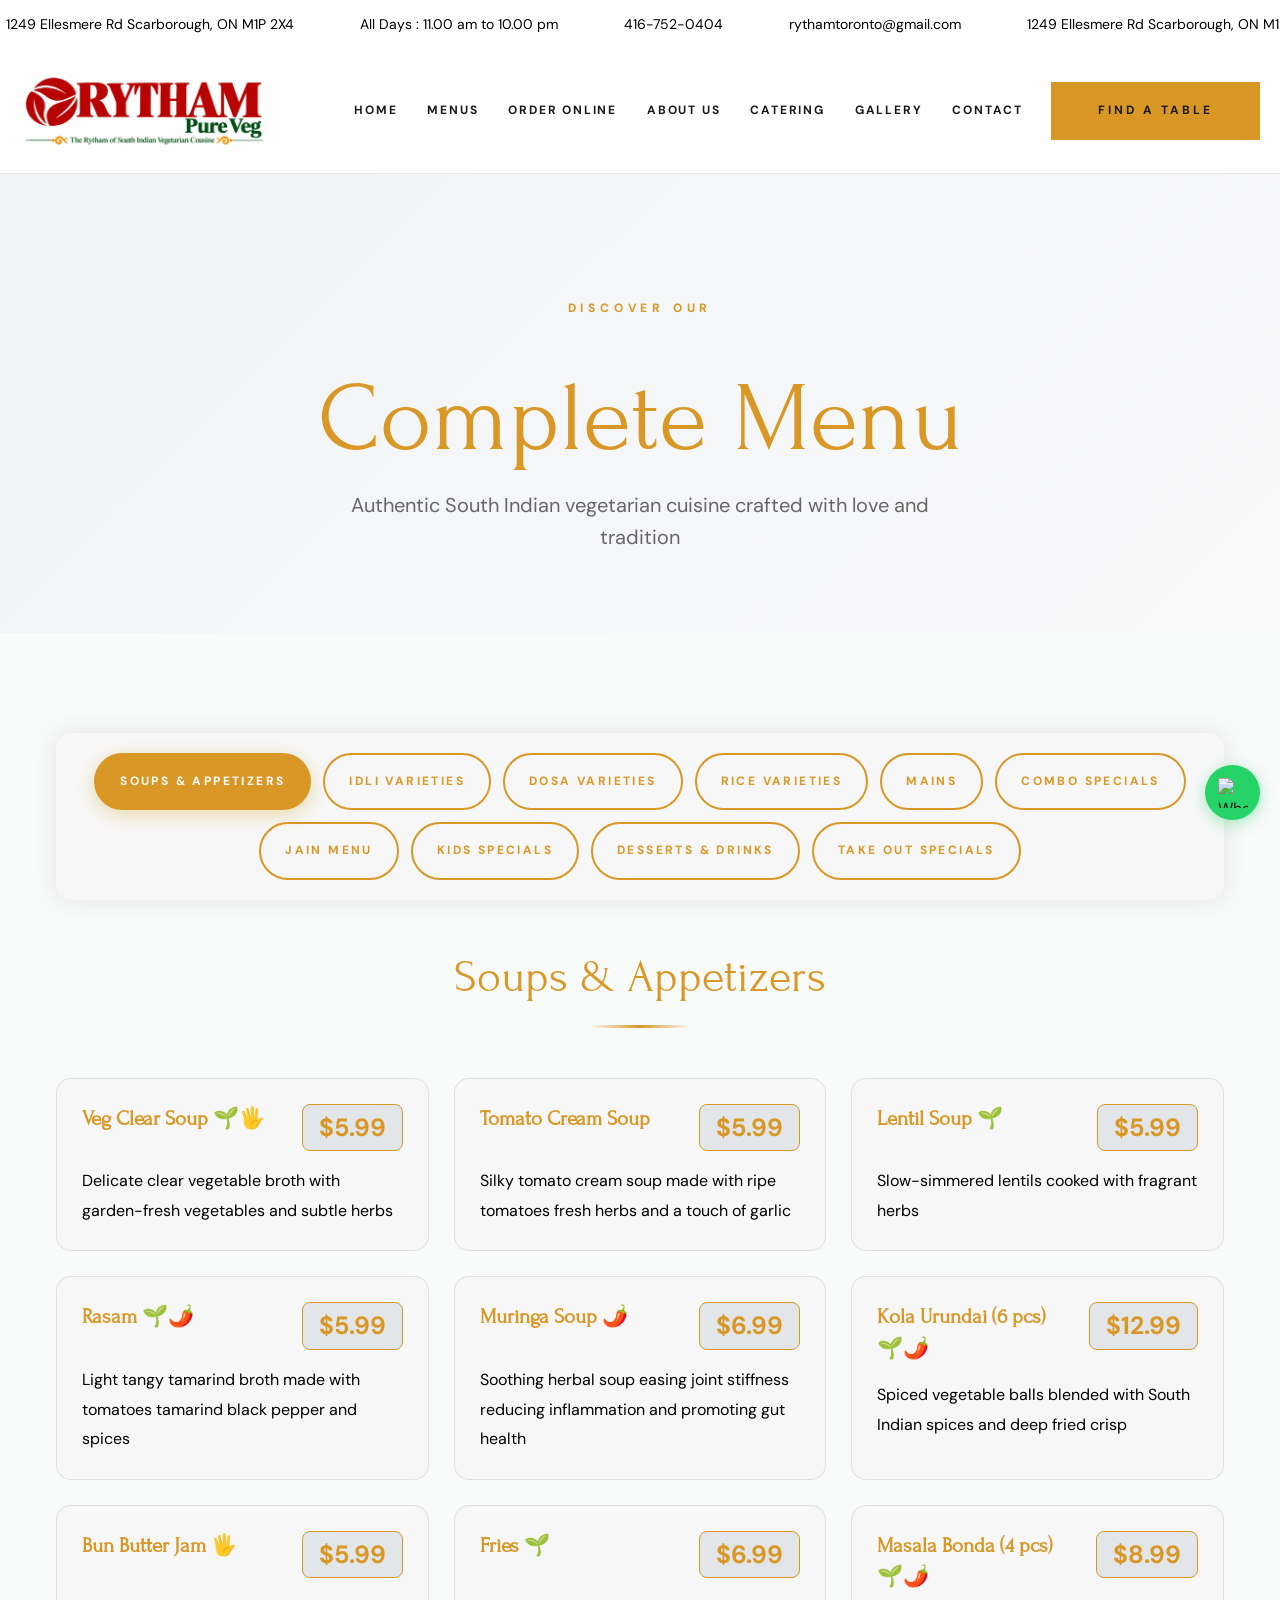
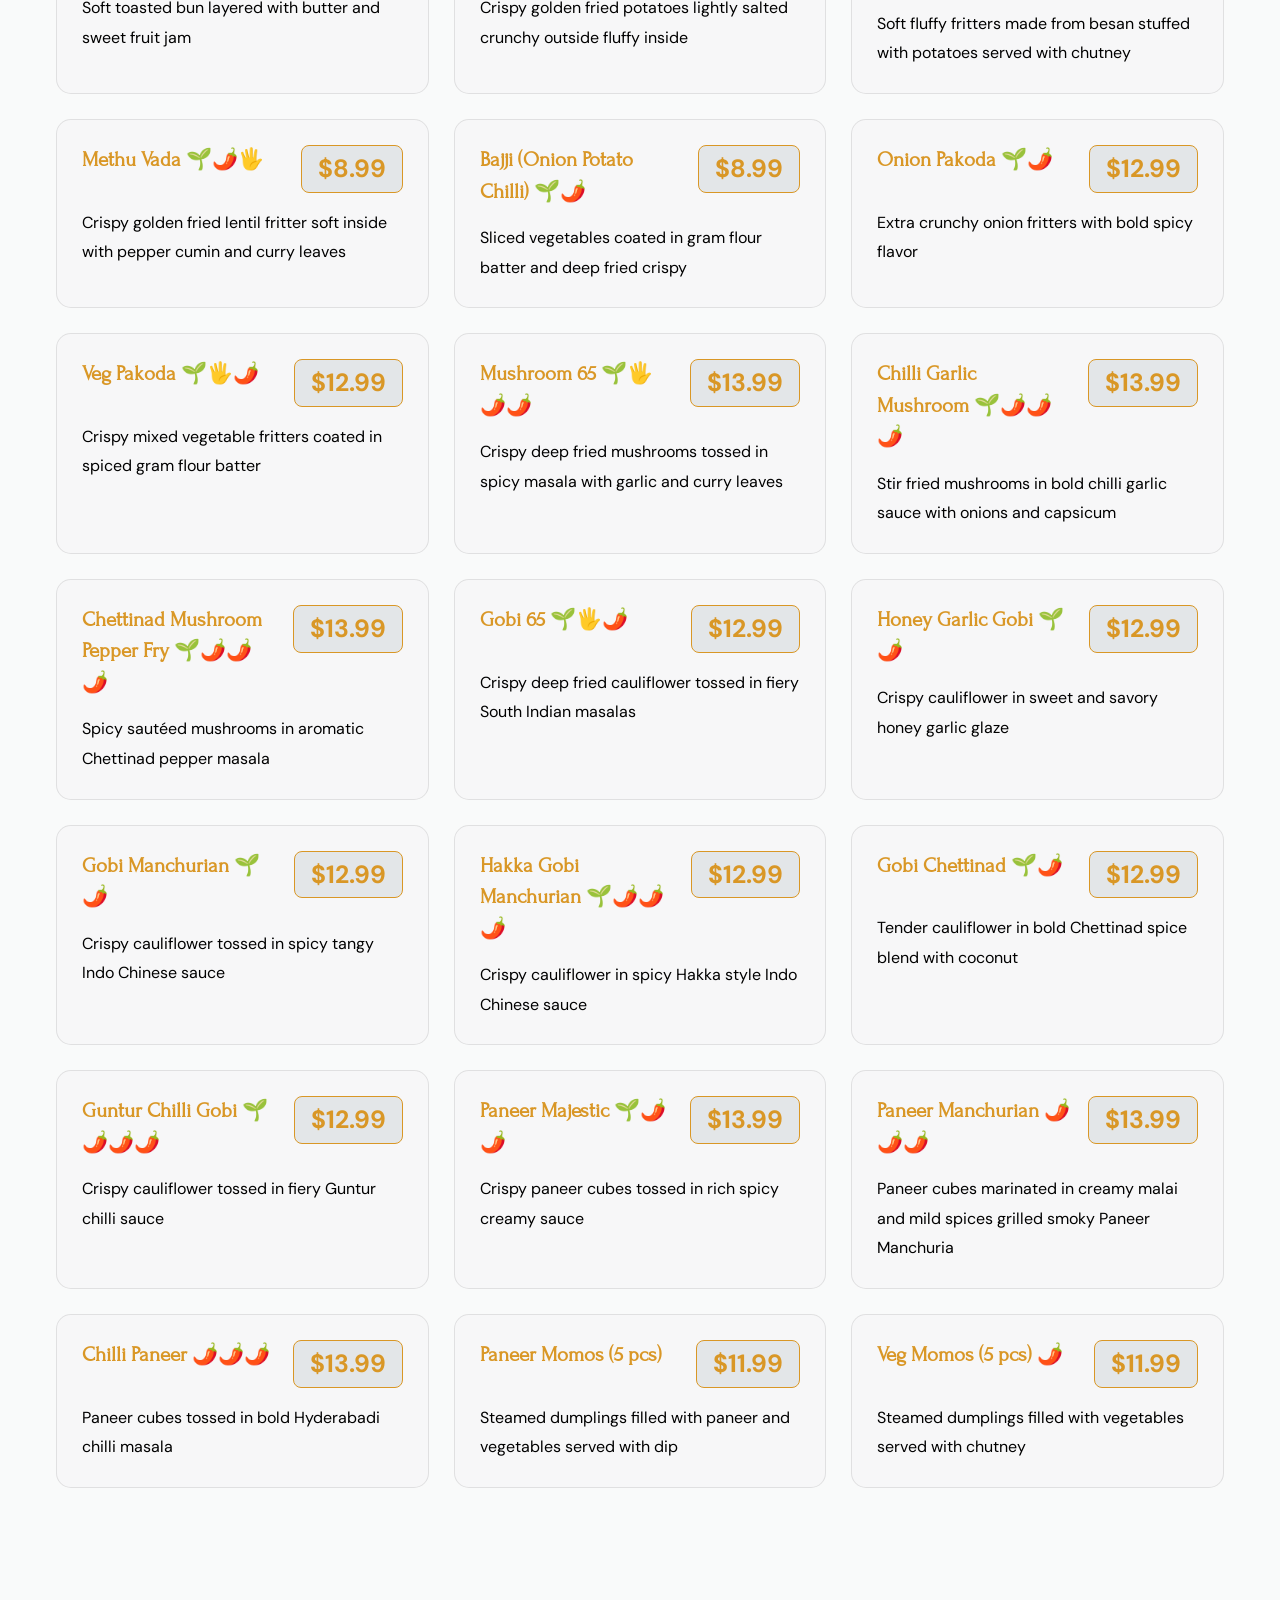
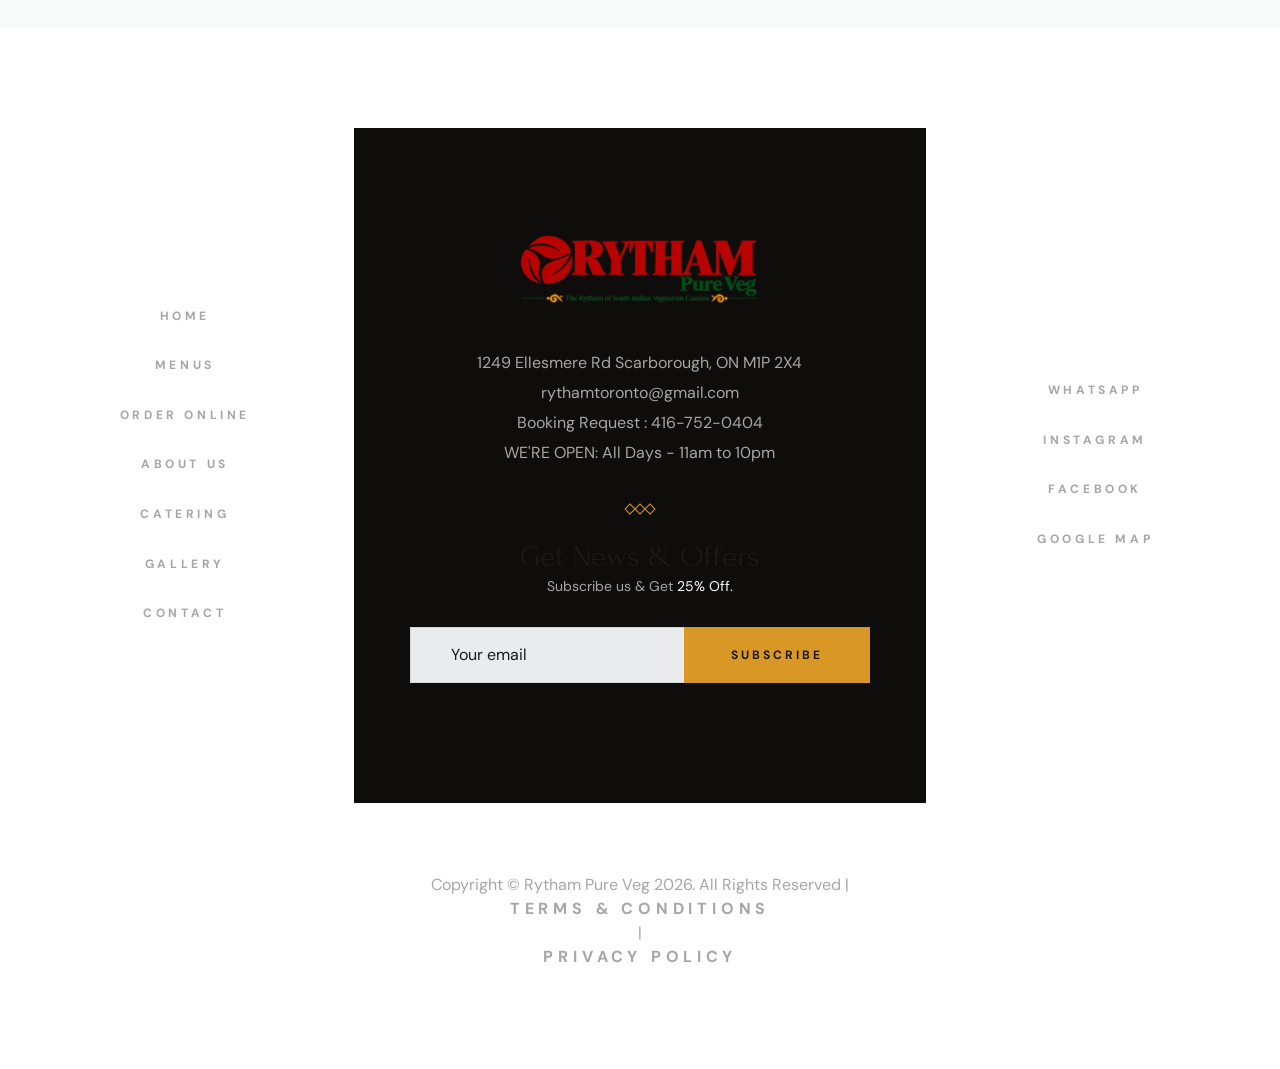
==== menus.html @ ed8ac5c2 "Initial upload - Rytham Veg website" ====
<!DOCTYPE html>
<html lang="en">

<head>
  <meta charset="UTF-8">
  <meta http-equiv="X-UA-Compatible" content="IE=edge">
  <meta name="viewport" content="width=device-width, initial-scale=1.0">

  <!-- Primary Meta Tags -->
  <title>Full Menu | Rytham Pure Veg - South Indian Vegetarian Restaurant Toronto</title>
  <meta name="title" content="Full Menu | Rytham Pure Veg - South Indian Vegetarian Restaurant Toronto">
  <meta name="description" content="Explore the full menu at Rytham Pure Veg – authentic South Indian vegetarian dishes including dosas, meals, biriyanis, soups, starters & desserts. Pure veg, Scarborough Toronto.">
  <meta name="keywords" content="Rytham Pure Veg menu, South Indian menu Toronto, vegetarian menu Scarborough, dosa menu, biriyani menu, pure veg food Toronto">
  <meta name="robots" content="index, follow">
  <meta name="author" content="Rytham Pure Veg">
  <link rel="canonical" href="https://rythamveg.com/menus.html">

  <!-- Open Graph -->
  <meta property="og:type" content="website">
  <meta property="og:url" content="https://rythamveg.com/menus.html">
  <meta property="og:title" content="Full Menu | Rytham Pure Veg - South Indian Vegetarian Restaurant Toronto">
  <meta property="og:description" content="Explore the full menu at Rytham Pure Veg – authentic South Indian vegetarian dishes including dosas, meals, biriyanis & more.">
  <meta property="og:image" content="https://rythamveg.com/assets/images/Logos/ritham1_logo.jpeg">
  <meta property="og:locale" content="en_CA">
  <meta property="og:site_name" content="Rytham Pure Veg">

  <!-- Twitter Card -->
  <meta name="twitter:card" content="summary_large_image">
  <meta name="twitter:title" content="Full Menu | Rytham Pure Veg - South Indian Vegetarian Restaurant Toronto">
  <meta name="twitter:description" content="Explore the full menu at Rytham Pure Veg – authentic South Indian vegetarian dishes.">
  <meta name="twitter:image" content="https://rythamveg.com/assets/images/Logos/ritham1_logo.jpeg">

  <!-- Favicon -->
  <link rel="shortcut icon" href="./favicon.svg" type="image/svg+xml">
  <link rel="apple-touch-icon" href="./assets/images/Logos/ritham1_logo.jpeg">

  <!-- Google Fonts -->
  <link rel="preconnect" href="https://fonts.googleapis.com">
  <link rel="preconnect" href="https://fonts.gstatic.com" crossorigin>
  <link href="https://fonts.googleapis.com/css2?family=DM+Sans:wght@400;700&family=Forum&display=swap" rel="stylesheet">

  <!-- Custom CSS -->
  <link rel="stylesheet" href="./assets/css/style.css">
  <link rel="stylesheet" href="./assets/css/menus.css">

  <!-- JSON-LD Schema -->
  <script type="application/ld+json">
  {
    "@context": "https://schema.org",
    "@type": "Menu",
    "name": "Rytham Pure Veg Menu",
    "url": "https://rythamveg.com/menus.html",
    "inLanguage": "en",
    "hasMenuSection": [
      {
        "@type": "MenuSection",
        "name": "Soups & Appetizers",
        "description": "Fresh vegetarian soups and appetizers"
      },
      {
        "@type": "MenuSection",
        "name": "Breakfast & Tiffins",
        "description": "Traditional South Indian breakfast items"
      },
      {
        "@type": "MenuSection",
        "name": "Meals & Biriyanis",
        "description": "Full South Indian meals and aromatic biriyanis"
      },
      {
        "@type": "MenuSection",
        "name": "Beverages & Desserts",
        "description": "Traditional South Indian beverages and desserts"
      }
    ]
  }
  </script>

  <!-- BreadcrumbList Schema -->
  <script type="application/ld+json">
  {
    "@context": "https://schema.org",
    "@type": "BreadcrumbList",
    "itemListElement": [
      {
        "@type": "ListItem",
        "position": 1,
        "name": "Home",
        "item": "https://rythamveg.com/"
      },
      {
        "@type": "ListItem",
        "position": 2,
        "name": "Menu",
        "item": "https://rythamveg.com/menus.html"
      }
    ]
  }
  </script>

</head>

<body id="top" class="loaded">

  <!-- 
    - #TOP BAR
  -->

  <div class="topbar">
    <div class="topbar-slider">
      <address class="topbar-item">
        <div class="icon">
          <ion-icon name="location-outline" aria-hidden="true"></ion-icon>
        </div>

        <span class="span">
          1249 Ellesmere Rd Scarborough, ON M1P 2X4
        </span>
      </address>

      <div class="topbar-item item-2">
        <div class="icon">
          <ion-icon name="time-outline" aria-hidden="true"></ion-icon>
        </div>

        <span class="span">All Days : 11.00 am to 10.00 pm</span>
      </div>

      <a href="tel:4167520404" class="topbar-item link">
        <div class="icon">
          <ion-icon name="call-outline" aria-hidden="true"></ion-icon>
        </div>

        <span class="span">416-752-0404</span>
      </a>

      <a href="mailto:rythamtoronto@gmail.com" class="topbar-item link">
        <div class="icon">
          <ion-icon name="mail-outline" aria-hidden="true"></ion-icon>
        </div>

        <span class="span">rythamtoronto@gmail.com</span>
      </a>

      <address class="topbar-item">
        <div class="icon">
          <ion-icon name="location-outline" aria-hidden="true"></ion-icon>
        </div>

        <span class="span">
          1249 Ellesmere Rd Scarborough, ON M1P 2X4
        </span>
      </address>

      <div class="topbar-item item-2">
        <div class="icon">
          <ion-icon name="time-outline" aria-hidden="true"></ion-icon>
        </div>

        <span class="span">All Days : 11.00 am to 10.00 pm</span>
      </div>

      <a href="tel:4167520404" class="topbar-item link">
        <div class="icon">
          <ion-icon name="call-outline" aria-hidden="true"></ion-icon>
        </div>

        <span class="span">416-752-0404</span>
      </a>

      <a href="mailto:rythamtoronto@gmail.com" class="topbar-item link">
        <div class="icon">
          <ion-icon name="mail-outline" aria-hidden="true"></ion-icon>
        </div>

        <span class="span">rythamtoronto@gmail.com</span>
      </a>
    </div>
  </div>

  <!-- 
    - #HEADER
  -->

  <header class="header" data-header>
    <div class="container">

      <a href="index.html" class="logo">
        <img src="assets/images/Logos/ritham1_logo.jpeg" width="250" height="80" alt="Grilli - Home">
      </a>

      <nav class="navbar" data-navbar>

        <button class="close-btn" aria-label="close menu" data-nav-toggler>
          <ion-icon name="close-outline" aria-hidden="true"></ion-icon>
        </button>

        <a href="index.html" class="logo">
          <img src="./assets/images/logo.svg" width="250" height="80" alt="Grilli - Home">
        </a>

        <ul class="navbar-list">

          <li class="navbar-item">
            <a href="index.html#home" class="navbar-link hover-underline">
              <div class="separator"></div>

              <span class="span">Home</span>
            </a>
          </li>

          <li class="navbar-item">
            <a href="menus.html" class="navbar-link hover-underline">
              <div class="separator"></div>

              <span class="span">Menus</span>
            </a>
          </li>

          <li class="navbar-item">
            <a href="https://www.clover.com/online-ordering/geetham-veg-restaurant-toronto" target="_blank" class="navbar-link hover-underline">
              <div class="separator"></div>

              <span class="span">Order Online</span>
            </a>
          </li>

          <li class="navbar-item">
            <a href="index.html#about" class="navbar-link hover-underline">
              <div class="separator"></div>

              <span class="span">About Us</span>
            </a>
          </li>

          <li class="navbar-item">
            <a href="index.html#catering" class="navbar-link hover-underline">
              <div class="separator"></div>

              <span class="span">Catering</span>
            </a>
          </li>

          <li class="navbar-item">
            <a href="index.html#gallery" class="navbar-link hover-underline">
              <div class="separator"></div>

              <span class="span">Gallery</span>
            </a>
          </li>

          <li class="navbar-item">
            <a href="index.html#contact" class="navbar-link hover-underline">
              <div class="separator"></div>

              <span class="span">Contact</span>
            </a>
          </li>

        </ul>

        <div class="text-center">
          <p class="headline-1 navbar-title">Visit Us</p>

          <address class="body-4">
            1249 Ellesmere Rd, Scarborough, <br>
            ON M1P 2X4
          </address>

          <p class="body-4 navbar-text">We're Open: All Days - 11.00 am to 10.00 pm</p>

          <a href="mailto:rythamtoronto@gmail.com" class="body-4 sidebar-link">rythamtoronto@gmail.com</a>

          <div class="separator"></div>

          <p class="contact-label">Booking Request</p>

          <a href="tel:4167520404" class="body-1 contact-number hover-underline">
            416-752-0404
          </a>
        </div>

      </nav>

      <a href="index.html#contact" class="btn btn-secondary">
        <span class="text text-1">Find A Table</span>

        <span class="text text-2" aria-hidden="true">Find A Table</span>
      </a>

      <button class="nav-open-btn" aria-label="open menu" data-nav-toggler>
        <span class="line line-1"></span>
        <span class="line line-2"></span>
        <span class="line line-3"></span>
      </button>

      <div class="overlay" data-nav-toggler data-overlay></div>

    </div>
  </header>

  <main>
    <article>

      <!-- 
        - #MENU HERO
      -->

      <section class="menu-hero text-center" aria-label="menu hero">
        <div class="container">
          <p class="label-2 section-subtitle">Discover Our</p>
          <h1 class="display-1 menu-hero-title">Complete Menu</h1>
          <p class="body-2 menu-hero-text">
            Authentic South Indian vegetarian cuisine crafted with love and tradition
          </p>
        </div>
      </section>

      <!-- 
        - #MENU CATEGORIES
      -->

      <section class="menu-categories" aria-label="menu categories">
        <div class="container">
          
          <div class="category-nav">
            <button class="category-btn active" data-category="soups">Soups & Appetizers</button>
            <button class="category-btn" data-category="idli">Idli Varieties</button>
            <button class="category-btn" data-category="dosa">Dosa Varieties</button>
            <button class="category-btn" data-category="rice">Rice Varieties</button>
            <button class="category-btn" data-category="mains">Mains</button>
            <button class="category-btn" data-category="combos">Combo Specials</button>
            <button class="category-btn" data-category="jain">Jain Menu</button>
            <button class="category-btn" data-category="kids">Kids Specials</button>
            <button class="category-btn" data-category="desserts">Desserts & Drinks</button>
            <button class="category-btn" data-category="takeout">Take Out Specials</button>
          </div>

          <!-- 
            - SOUPS & APPETIZERS
          -->

          <div class="menu-category active" id="soups">
            <div class="category-header">
              <h2 class="headline-1 category-title">Soups & Appetizers</h2>
              <div class="category-divider"></div>
            </div>

            <div class="menu-grid">
              
              <div class="menu-item-card">
                <div class="menu-item-header">
                  <h3 class="menu-item-name">Veg Clear Soup 🌱🖐️</h3>
                  <span class="menu-item-price">$5.99</span>
                </div>
                <p class="menu-item-description">Delicate clear vegetable broth with garden-fresh vegetables and subtle herbs</p>
              </div>

              <div class="menu-item-card">
                <div class="menu-item-header">
                  <h3 class="menu-item-name">Tomato Cream Soup</h3>
                  <span class="menu-item-price">$5.99</span>
                </div>
                <p class="menu-item-description">Silky tomato cream soup made with ripe tomatoes fresh herbs and a touch of garlic</p>
              </div>

              <div class="menu-item-card">
                <div class="menu-item-header">
                  <h3 class="menu-item-name">Lentil Soup 🌱</h3>
                  <span class="menu-item-price">$5.99</span>
                </div>
                <p class="menu-item-description">Slow-simmered lentils cooked with fragrant herbs</p>
              </div>

              <div class="menu-item-card">
                <div class="menu-item-header">
                  <h3 class="menu-item-name">Rasam 🌱🌶️</h3>
                  <span class="menu-item-price">$5.99</span>
                </div>
                <p class="menu-item-description">Light tangy tamarind broth made with tomatoes tamarind black pepper and spices</p>
              </div>

              <div class="menu-item-card">
                <div class="menu-item-header">
                  <h3 class="menu-item-name">Muringa Soup 🌶️</h3>
                  <span class="menu-item-price">$6.99</span>
                </div>
                <p class="menu-item-description">Soothing herbal soup easing joint stiffness reducing inflammation and promoting gut health</p>
              </div>

              <div class="menu-item-card">
                <div class="menu-item-header">
                  <h3 class="menu-item-name">Kola Urundai (6 pcs) 🌱🌶️</h3>
                  <span class="menu-item-price">$12.99</span>
                </div>
                <p class="menu-item-description">Spiced vegetable balls blended with South Indian spices and deep fried crisp</p>
              </div>

              <div class="menu-item-card">
                <div class="menu-item-header">
                  <h3 class="menu-item-name">Bun Butter Jam 🖐️</h3>
                  <span class="menu-item-price">$5.99</span>
                </div>
                <p class="menu-item-description">Soft toasted bun layered with butter and sweet fruit jam</p>
              </div>

              <div class="menu-item-card">
                <div class="menu-item-header">
                  <h3 class="menu-item-name">Fries 🌱</h3>
                  <span class="menu-item-price">$6.99</span>
                </div>
                <p class="menu-item-description">Crispy golden fried potatoes lightly salted crunchy outside fluffy inside</p>
              </div>

              <div class="menu-item-card">
                <div class="menu-item-header">
                  <h3 class="menu-item-name">Masala Bonda (4 pcs) 🌱🌶️</h3>
                  <span class="menu-item-price">$8.99</span>
                </div>
                <p class="menu-item-description">Soft fluffy fritters made from besan stuffed with potatoes served with chutney</p>
              </div>

              <div class="menu-item-card">
                <div class="menu-item-header">
                  <h3 class="menu-item-name">Methu Vada 🌱🌶️🖐️</h3>
                  <span class="menu-item-price">$8.99</span>
                </div>
                <p class="menu-item-description">Crispy golden fried lentil fritter soft inside with pepper cumin and curry leaves</p>
              </div>

              <div class="menu-item-card">
                <div class="menu-item-header">
                  <h3 class="menu-item-name">Bajji (Onion Potato Chilli) 🌱🌶️</h3>
                  <span class="menu-item-price">$8.99</span>
                </div>
                <p class="menu-item-description">Sliced vegetables coated in gram flour batter and deep fried crispy</p>
              </div>

              <div class="menu-item-card">
                <div class="menu-item-header">
                  <h3 class="menu-item-name">Onion Pakoda 🌱🌶️</h3>
                  <span class="menu-item-price">$12.99</span>
                </div>
                <p class="menu-item-description">Extra crunchy onion fritters with bold spicy flavor</p>
              </div>

              <div class="menu-item-card">
                <div class="menu-item-header">
                  <h3 class="menu-item-name">Veg Pakoda 🌱🖐️🌶️</h3>
                  <span class="menu-item-price">$12.99</span>
                </div>
                <p class="menu-item-description">Crispy mixed vegetable fritters coated in spiced gram flour batter</p>
              </div>

              <div class="menu-item-card">
                <div class="menu-item-header">
                  <h3 class="menu-item-name">Mushroom 65 🌱🖐️🌶️🌶️</h3>
                  <span class="menu-item-price">$13.99</span>
                </div>
                <p class="menu-item-description">Crispy deep fried mushrooms tossed in spicy masala with garlic and curry leaves</p>
              </div>

              <div class="menu-item-card">
                <div class="menu-item-header">
                  <h3 class="menu-item-name">Chilli Garlic Mushroom 🌱🌶️🌶️🌶️</h3>
                  <span class="menu-item-price">$13.99</span>
                </div>
                <p class="menu-item-description">Stir fried mushrooms in bold chilli garlic sauce with onions and capsicum</p>
              </div>

              <div class="menu-item-card">
                <div class="menu-item-header">
                  <h3 class="menu-item-name">Chettinad Mushroom Pepper Fry 🌱🌶️🌶️🌶️</h3>
                  <span class="menu-item-price">$13.99</span>
                </div>
                <p class="menu-item-description">Spicy sautéed mushrooms in aromatic Chettinad pepper masala</p>
              </div>

              <div class="menu-item-card">
                <div class="menu-item-header">
                  <h3 class="menu-item-name">Gobi 65 🌱🖐️🌶️</h3>
                  <span class="menu-item-price">$12.99</span>
                </div>
                <p class="menu-item-description">Crispy deep fried cauliflower tossed in fiery South Indian masalas</p>
              </div>

              <div class="menu-item-card">
                <div class="menu-item-header">
                  <h3 class="menu-item-name">Honey Garlic Gobi 🌱🌶️</h3>
                  <span class="menu-item-price">$12.99</span>
                </div>
                <p class="menu-item-description">Crispy cauliflower in sweet and savory honey garlic glaze</p>
              </div>

              <div class="menu-item-card">
                <div class="menu-item-header">
                  <h3 class="menu-item-name">Gobi Manchurian 🌱🌶️</h3>
                  <span class="menu-item-price">$12.99</span>
                </div>
                <p class="menu-item-description">Crispy cauliflower tossed in spicy tangy Indo Chinese sauce</p>
              </div>

              <div class="menu-item-card">
                <div class="menu-item-header">
                  <h3 class="menu-item-name">Hakka Gobi Manchurian 🌱🌶️🌶️🌶️</h3>
                  <span class="menu-item-price">$12.99</span>
                </div>
                <p class="menu-item-description">Crispy cauliflower in spicy Hakka style Indo Chinese sauce</p>
              </div>

              <div class="menu-item-card">
                <div class="menu-item-header">
                  <h3 class="menu-item-name">Gobi Chettinad 🌱🌶️</h3>
                  <span class="menu-item-price">$12.99</span>
                </div>
                <p class="menu-item-description">Tender cauliflower in bold Chettinad spice blend with coconut</p>
              </div>

              <div class="menu-item-card">
                <div class="menu-item-header">
                  <h3 class="menu-item-name">Guntur Chilli Gobi 🌱🌶️🌶️🌶️</h3>
                  <span class="menu-item-price">$12.99</span>
                </div>
                <p class="menu-item-description">Crispy cauliflower tossed in fiery Guntur chilli sauce</p>
              </div>

              <div class="menu-item-card">
                <div class="menu-item-header">
                  <h3 class="menu-item-name">Paneer Majestic 🌱🌶️🌶️</h3>
                  <span class="menu-item-price">$13.99</span>
                </div>
                <p class="menu-item-description">Crispy paneer cubes tossed in rich spicy creamy sauce</p>
              </div>

              <div class="menu-item-card">
                <div class="menu-item-header">
                  <h3 class="menu-item-name">Paneer Manchurian 🌶️🌶️🌶️</h3>
                  <span class="menu-item-price">$13.99</span>
                </div>
                <p class="menu-item-description">Paneer cubes marinated in creamy malai and mild spices grilled smoky Paneer Manchuria</p>
              </div>

              <div class="menu-item-card">
                <div class="menu-item-header">
                  <h3 class="menu-item-name">Chilli Paneer 🌶️🌶️🌶️</h3>
                  <span class="menu-item-price">$13.99</span>
                </div>
                <p class="menu-item-description">Paneer cubes tossed in bold Hyderabadi chilli masala</p>
              </div>

              <div class="menu-item-card">
                <div class="menu-item-header">
                  <h3 class="menu-item-name">Paneer Momos (5 pcs)</h3>
                  <span class="menu-item-price">$11.99</span>
                </div>
                <p class="menu-item-description">Steamed dumplings filled with paneer and vegetables served with dip</p>
              </div>

              <div class="menu-item-card">
                <div class="menu-item-header">
                  <h3 class="menu-item-name">Veg Momos (5 pcs) 🌶️</h3>
                  <span class="menu-item-price">$11.99</span>
                </div>
                <p class="menu-item-description">Steamed dumplings filled with vegetables served with chutney</p>
              </div>

            </div>
          </div>

          <!-- 
            - IDLI VARIETIES
          -->

          <div class="menu-category" id="idli">
            <div class="category-header">
              <h2 class="headline-1 category-title">Idli Varieties</h2>
              <div class="category-divider"></div>
            </div>

            <div class="menu-grid">
              
              <div class="menu-item-card">
                <div class="menu-item-header">
                  <h3 class="menu-item-name">Idly Set (3 pcs) 🌱🖐️</h3>
                  <span class="menu-item-price">$9.99</span>
                </div>
                <p class="menu-item-description">Soft fluffy steamed rice cakes served warm with sambar and chutneys</p>
              </div>

              <div class="menu-item-card">
                <div class="menu-item-header">
                  <h3 class="menu-item-name">Thattu Idly 🌱🖐️</h3>
                  <span class="menu-item-price">$11.99</span>
                </div>
                <p class="menu-item-description">Large soft thattu idly served hot with sambar and chutneys</p>
              </div>

              <div class="menu-item-card">
                <div class="menu-item-header">
                  <h3 class="menu-item-name">Mini Idly (14 pcs) 🌱🖐️</h3>
                  <span class="menu-item-price">$11.69</span>
                </div>
                <p class="menu-item-description">Soft bite sized mini idlies served with sambar and chutney</p>
              </div>

              <div class="menu-item-card">
                <div class="menu-item-header">
                  <h3 class="menu-item-name">Sambar Idly 🌱🖐️</h3>
                  <span class="menu-item-price">$11.99</span>
                </div>
                <p class="menu-item-description">Soft steamed idlies generously soaked in flavorful South Indian sambar</p>
              </div>

              <div class="menu-item-card">
                <div class="menu-item-header">
                  <h3 class="menu-item-name">Sambar Mini Idlies 🌱🖐️</h3>
                  <span class="menu-item-price">$11.69</span>
                </div>
                <p class="menu-item-description">Soft mini idlies drenched in hot flavorful South Indian sambar</p>
              </div>

              <div class="menu-item-card">
                <div class="menu-item-header">
                  <h3 class="menu-item-name">Idly Manchurian 🌱🖐️🌶️🌶️</h3>
                  <span class="menu-item-price">$14.29</span>
                </div>
                <p class="menu-item-description">Crispy fried idly tossed in spicy Indo Chinese Manchurian sauce</p>
              </div>

              <div class="menu-item-card">
                <div class="menu-item-header">
                  <h3 class="menu-item-name">Mapillai Samba Idly (WEEKEND ONLY) 🌱🖐️</h3>
                  <span class="menu-item-price">$11.69</span>
                </div>
                <p class="menu-item-description">Soft wholesome idlies made from traditional Mapillai Samba rice with earthy flavor</p>
              </div>

              <div class="menu-item-card">
                <div class="menu-item-header">
                  <h3 class="menu-item-name">Karuveppilai Button Idlies (12 pcs) 🌱🖐️🌶️🌶️🌶️</h3>
                  <span class="menu-item-price">$11.69</span>
                </div>
                <p class="menu-item-description">Ghee roasted mini idlies tempered with curry leaves and gun powder spice</p>
              </div>

              <div class="menu-item-card">
                <div class="menu-item-header">
                  <h3 class="menu-item-name">Mini Ghee Podi Idly (12 pcs) 🌱🖐️</h3>
                  <span class="menu-item-price">$11.69</span>
                </div>
                <p class="menu-item-description">Mini idlies tossed in ghee and signature gunpowder lentil spice blend</p>
              </div>

              <div class="menu-item-card">
                <div class="menu-item-header">
                  <h3 class="menu-item-name">Kotthu Idly 🌱🌶️🌶️🌶️</h3>
                  <span class="menu-item-price">$16.89</span>
                </div>
                <p class="menu-item-description">Chopped idlies stir fried with spices onions and vegetables street style</p>
              </div>

            </div>
          </div>

          <!-- 
            - DOSA VARIETIES
          -->

          <div class="menu-category" id="dosa">
            <div class="category-header">
              <h2 class="headline-1 category-title">Dosa Varieties</h2>
              <div class="category-divider"></div>
            </div>

            <div class="menu-grid">
              
              <div class="menu-item-card">
                <div class="menu-item-header">
                  <h3 class="menu-item-name">Wheat Dosa 2pcs</h3>
                  <span class="menu-item-price">$13.99</span>
                </div>
                <p class="menu-item-description">Healthy whole wheat crepe, crispy on the outside, soft inside, served with traditional sambar and freshly prepared chutneys.</p>
              </div>

              <div class="menu-item-card">
                <div class="menu-item-header">
                  <h3 class="menu-item-name">Paper Roast</h3>
                  <span class="menu-item-price">$10.99</span>
                </div>
                <p class="menu-item-description">Crispy golden South Indian paper roast served hot with sambar and chutney</p>
              </div>

              <div class="menu-item-card">
                <div class="menu-item-header">
                  <h3 class="menu-item-name">Plain Dosa 🖐️🌱</h3>
                  <span class="menu-item-price">$9.09</span>
                </div>
                <p class="menu-item-description">Crispy golden South Indian plain dosa served hot with sambar and chutney</p>
              </div>

              <div class="menu-item-card">
                <div class="menu-item-header">
                  <h3 class="menu-item-name">Kal Dosa (2 sets) 🖐️🌱</h3>
                  <span class="menu-item-price">$12.99</span>
                </div>
                <p class="menu-item-description">Crispy pancake sized dosa cooked on a traditional stone griddle</p>
              </div>

              <div class="menu-item-card">
                <div class="menu-item-header">
                  <h3 class="menu-item-name">Onion Dosa 🌱</h3>
                  <span class="menu-item-price">$12.99</span>
                </div>
                <p class="menu-item-description">Golden dosa topped with finely diced onions green chillies and ginger</p>
              </div>

              <div class="menu-item-card">
                <div class="menu-item-header">
                  <h3 class="menu-item-name">Ghee Dosa 🖐️</h3>
                  <span class="menu-item-price">$14.99</span>
                </div>
                <p class="menu-item-description">Crispy golden dosa generously brushed with rich ghee</p>
              </div>

              <div class="menu-item-card">
                <div class="menu-item-header">
                  <h3 class="menu-item-name">Masala Dosa 🌱🖐️</h3>
                  <span class="menu-item-price">$12.99</span>
                </div>
                <p class="menu-item-description">Crispy golden dosa filled with spiced potato masala</p>
              </div>

              <div class="menu-item-card">
                <div class="menu-item-header">
                  <h3 class="menu-item-name">Podi (Gun Powder) Masala Dosa 🌱🖐️🌶️</h3>
                  <span class="menu-item-price">$14.29</span>
                </div>
                <p class="menu-item-description">Crispy dosa spread with spiced podi and filled with potato masala</p>
              </div>

              <div class="menu-item-card">
                <div class="menu-item-header">
                  <h3 class="menu-item-name">Butter Masala Dosa 🖐️</h3>
                  <span class="menu-item-price">$14.29</span>
                </div>
                <p class="menu-item-description">Crispy dosa stuffed with potato masala and finished with butter</p>
              </div>

              <div class="menu-item-card">
                <div class="menu-item-header">
                  <h3 class="menu-item-name">Ghee Masala Dosa 🖐️</h3>
                  <span class="menu-item-price">$14.29</span>
                </div>
                <p class="menu-item-description">Crispy dosa stuffed with potato masala and brushed with ghee served with chutney and sambar</p>
              </div>

              <div class="menu-item-card">
                <div class="menu-item-header">
                  <h3 class="menu-item-name">Ghee Onion Dosa</h3>
                  <span class="menu-item-price">$14.29</span>
                </div>
                <p class="menu-item-description">Crispy dosa topped with sautéed onions and brushed with ghee</p>
              </div>

              <div class="menu-item-card">
                <div class="menu-item-header">
                  <h3 class="menu-item-name">Ghee Podi Dosa 🖐️</h3>
                  <span class="menu-item-price">$14.29</span>
                </div>
                <p class="menu-item-description">Crispy dosa brushed with ghee and sprinkled with spiced podi</p>
              </div>

              <div class="menu-item-card">
                <div class="menu-item-header">
                  <h3 class="menu-item-name">Ghee Podi Masala Dosa 🖐️🌶️🌶️</h3>
                  <span class="menu-item-price">$15.99</span>
                </div>
                <p class="menu-item-description">Crispy dosa stuffed with potato masala brushed with ghee and podi spice</p>
              </div>

              <div class="menu-item-card">
                <div class="menu-item-header">
                  <h3 class="menu-item-name">Mysore Kara Masala Dosa 🌱🌶️🌶️🌶️</h3>
                  <span class="menu-item-price">$15.59</span>
                </div>
                <p class="menu-item-description">Crispy dosa spread with spicy Mysore chutney and filled with potato masala</p>
              </div>

              <div class="menu-item-card">
                <div class="menu-item-header">
                  <h3 class="menu-item-name">Guntur Kara Dosa 🌱🌶️🌶️🌶️</h3>
                  <span class="menu-item-price">$15.59</span>
                </div>
                <p class="menu-item-description">Crispy dosa spread with fiery Guntur style spice powder</p>
              </div>

              <div class="menu-item-card">
                <div class="menu-item-header">
                  <h3 class="menu-item-name">Gunpowder Butter Rava Dosa 🌱🖐️</h3>
                  <span class="menu-item-price">$16.89</span>
                </div>
                <p class="menu-item-description">Crispy dosa shredded and stir fried with soya vegetables, butter and spices</p>
              </div>

              <div class="menu-item-card">
                <div class="menu-item-header">
                  <h3 class="menu-item-name">Cheese Dosa 🖐️</h3>
                  <span class="menu-item-price">$15.59</span>
                </div>
                <p class="menu-item-description">Crispy golden dosa loaded with melted cheese</p>
              </div>

              <div class="menu-item-card">
                <div class="menu-item-header">
                  <h3 class="menu-item-name">Rava Dosa 🌱🖐️</h3>
                  <span class="menu-item-price">$14.29</span>
                </div>
                <p class="menu-item-description">Crispy lacy dosa made from semolina and rice flour</p>
              </div>

              <div class="menu-item-card">
                <div class="menu-item-header">
                  <h3 class="menu-item-name">Rava Masala Dosa 🌱🖐️</h3>
                  <span class="menu-item-price">$15.59</span>
                </div>
                <p class="menu-item-description">Crispy rava dosa filled with spiced potato masala</p>
              </div>

              <div class="menu-item-card">
                <div class="menu-item-header">
                  <h3 class="menu-item-name">Onion Rava Dosa 🌱</h3>
                  <span class="menu-item-price">$16.89</span>
                </div>
                <p class="menu-item-description">Crispy rava dosa topped with fresh onions</p>
              </div>

              <div class="menu-item-card">
                <div class="menu-item-header">
                  <h3 class="menu-item-name">Onion Rava Masala Dosa 🌱🖐️</h3>
                  <span class="menu-item-price">$17.99</span>
                </div>
                <p class="menu-item-description">Crispy rava dosa topped with onions and filled with potato masala</p>
              </div>

              <div class="menu-item-card">
                <div class="menu-item-header">
                  <h3 class="menu-item-name">Rava Podi Masala Dosa 🌱🖐️</h3>
                  <span class="menu-item-price">$16.89</span>
                </div>
                <p class="menu-item-description">Crispy rava dosa stuffed with masala and sprinkled with podi spice</p>
              </div>

              <div class="menu-item-card">
                <div class="menu-item-header">
                  <h3 class="menu-item-name">Gunpowder Butter Rava Dosa 🌱🖐️</h3>
                  <span class="menu-item-price">$16.89</span>
                </div>
                <p class="menu-item-description">Crispy rava dosa brushed with butter and spiced gunpowder podi</p>
              </div>

              <div class="menu-item-card">
                <div class="menu-item-header">
                  <h3 class="menu-item-name">Set Dosa with Vadacurry 🌱🌶️</h3>
                  <span class="menu-item-price">$18.19</span>
                </div>
                <p class="menu-item-description">Soft set dosas served with rich spicy South Indian vada curry</p>
              </div>

              <div class="menu-item-card">
                <div class="menu-item-header">
                  <h3 class="menu-item-name">Salem Uthappam 🌶️</h3>
                  <span class="menu-item-price">$12.99</span>
                </div>
                <p class="menu-item-description">Thick soft Salem style uthappam served hot</p>
              </div>

              <div class="menu-item-card">
                <div class="menu-item-header">
                  <h3 class="menu-item-name">Mappilai Samba Dosa</h3>
                  <span class="menu-item-price">$12.99</span>
                </div>
                <p class="menu-item-description">Wholesome dosa made from traditional Mapillai Samba rice with earthy flavor</p>
              </div>

              <div class="menu-item-card">
                <div class="menu-item-header">
                  <h3 class="menu-item-name">Pesarattu with Spicy Chutney 🌶️🌶️🌶️</h3>
                  <span class="menu-item-price">$12.99</span>
                </div>
                <p class="menu-item-description">High protein green gram dosa served with spicy chutney</p>
              </div>

              <div class="menu-item-card">
                <div class="menu-item-header">
                  <h3 class="menu-item-name">Muringa Dosa</h3>
                  <span class="menu-item-price">$15.59</span>
                </div>
                <p class="menu-item-description">Crispy dosa infused with fresh moringa leaves for a nutritious flavor</p>
              </div>

              <div class="menu-item-card">
                <div class="menu-item-header">
                  <h3 class="menu-item-name">Ragi Dosa</h3>
                  <span class="menu-item-price">$12.99</span>
                </div>
                <p class="menu-item-description">Healthy finger millet dosa light crispy and nutritious</p>
              </div>

            </div>
          </div>

          <!-- 
            - RICE VARIETIES
          -->

          <div class="menu-category" id="rice">
            <div class="category-header">
              <h2 class="headline-1 category-title">Rice Varieties</h2>
              <div class="category-divider"></div>
            </div>

            <div class="menu-grid">
              
              <div class="menu-item-card">
                <div class="menu-item-header">
                  <h3 class="menu-item-name">Rytham Special South Indian Veg Thali 🌶️🌶️</h3>
                  <span class="menu-item-price">$14.99</span>
                </div>
                <p class="menu-item-description">Rice, Sambar, Vathakulambu, Rasam, Curd, Poriyal, Kootu, Sweet, Vada, Appalam, Pickle</p>
              </div>

              <div class="menu-item-card">
                <div class="menu-item-header">
                  <h3 class="menu-item-name">North Indian Thali 🌶️</h3>
                  <span class="menu-item-price">$14.99</span>
                </div>
                <p class="menu-item-description">Rice, Chappathi, Veg Briyani, Dhal Gravy/Sambar, Veg Masala, Poriyal, Buttermilk, Pickle, Sweet, Pappad, Vada</p>
              </div>

              <div class="menu-item-card">
                <div class="menu-item-header">
                  <h3 class="menu-item-name">Jain Thali 🖐️</h3>
                  <span class="menu-item-price">$14.99</span>
                </div>
                <p class="menu-item-description">Rice, Chappathi, Sambar, Veg Masala, Roti, Poriyal, Buttermilk, Sweet, Papad, Pickle</p>
              </div>

              <div class="menu-item-card">
                <div class="menu-item-header">
                  <h3 class="menu-item-name">Veg Briyani 🌶️</h3>
                  <span class="menu-item-price">$14.99</span>
                </div>
                <p class="menu-item-description">Fragrant Seeraga Samba rice cooked with fresh vegetables and aromatic Indian spices</p>
              </div>

              <div class="menu-item-card">
                <div class="menu-item-header">
                  <h3 class="menu-item-name">Pothinja Mushroom Briyani 🌶️🌶️</h3>
                  <span class="menu-item-price">$15.99</span>
                </div>
                <p class="menu-item-description">Geetham special aromatic mushroom biryani served on a traditional pothinja banana leaf for an authentic flavor</p>
              </div>

              <div class="menu-item-card">
                <div class="menu-item-header">
                  <h3 class="menu-item-name">Ulunthu Rice with Chettinad Kara Kulambu 🌶️</h3>
                  <span class="menu-item-price">$10.99</span>
                </div>
                <p class="menu-item-description">Ulunthu rice paired with spicy Chettinad-style Kara Kulambu for a fiery taste</p>
              </div>

              <div class="menu-item-card">
                <div class="menu-item-header">
                  <h3 class="menu-item-name">Sambar Rice 🌱🖐️</h3>
                  <span class="menu-item-price">$8.99</span>
                </div>
                <p class="menu-item-description">Rice simmered with lentils, vegetables, and aromatic sambar spices</p>
              </div>

              <div class="menu-item-card">
                <div class="menu-item-header">
                  <h3 class="menu-item-name">Curd Rice 🖐️</h3>
                  <span class="menu-item-price">$8.99</span>
                </div>
                <p class="menu-item-description">Rice mixed with fresh curd, seasoned with mustard, curry leaves, and green chillies</p>
              </div>

              <div class="menu-item-card">
                <div class="menu-item-header">
                  <h3 class="menu-item-name">Lemon Rice 🌱🖐️</h3>
                  <span class="menu-item-price">$8.99</span>
                </div>
                <p class="menu-item-description">Rice tossed with lemon juice, turmeric, peanuts, and fragrant tempering</p>
              </div>

              <div class="menu-item-card">
                <div class="menu-item-header">
                  <h3 class="menu-item-name">Puliyodarai 🌱🖐️</h3>
                  <span class="menu-item-price">$8.99</span>
                </div>
                <p class="menu-item-description">Tamarind rice infused with roasted spices, peanuts, and tangy aroma</p>
              </div>

              <div class="menu-item-card">
                <div class="menu-item-header">
                  <h3 class="menu-item-name">Mint Rice 🌱🖐️</h3>
                  <span class="menu-item-price">$8.99</span>
                </div>
                <p class="menu-item-description">Rice cooked with fresh mint, green chillies, and mild spices</p>
              </div>

              <div class="menu-item-card">
                <div class="menu-item-header">
                  <h3 class="menu-item-name">Coriander Rice 🌱🖐️🌶️</h3>
                  <span class="menu-item-price">$8.99</span>
                </div>
                <p class="menu-item-description">Rice blended with fresh coriander, green chillies, and gentle spices</p>
              </div>

              <div class="menu-item-card">
                <div class="menu-item-header">
                  <h3 class="menu-item-name">Garlic Rice 🌱🌶️</h3>
                  <span class="menu-item-price">$8.99</span>
                </div>
                <p class="menu-item-description">Rice sautéed with golden garlic, aromatic spices, and light tempering</p>
              </div>

              <div class="menu-item-card">
                <div class="menu-item-header">
                  <h3 class="menu-item-name">Coconut Rice 🖐️</h3>
                  <span class="menu-item-price">$8.99</span>
                </div>
                <p class="menu-item-description">Rice cooked with grated coconut, mild spices, and curry leaves</p>
              </div>

              <div class="menu-item-card">
                <div class="menu-item-header">
                  <h3 class="menu-item-name">Pepper Curry Leaves Rice 🌶️🌶️</h3>
                  <span class="menu-item-price">$8.99</span>
                </div>
                <p class="menu-item-description">Rice tossed with black pepper and curry leaves for bold flavor</p>
              </div>

              <div class="menu-item-card">
                <div class="menu-item-header">
                  <h3 class="menu-item-name">Ghee Rice 🖐️</h3>
                  <span class="menu-item-price">$12.99</span>
                </div>
                <p class="menu-item-description">Basmati rice cooked in rich ghee with subtle spices</p>
              </div>

              <div class="menu-item-card">
                <div class="menu-item-header">
                  <h3 class="menu-item-name">Veg Fried Rice 🌱🖐️</h3>
                  <span class="menu-item-price">$12.99</span>
                </div>
                <p class="menu-item-description">Rice tossed with fresh vegetables and delicate spices</p>
              </div>

              <div class="menu-item-card">
                <div class="menu-item-header">
                  <h3 class="menu-item-name">Peas Fried Rice 🖐️</h3>
                  <span class="menu-item-price">$12.99</span>
                </div>
                <p class="menu-item-description">Rice with tender peas, mild spices, and aromatic herbs</p>
              </div>

              <div class="menu-item-card">
                <div class="menu-item-header">
                  <h3 class="menu-item-name">Chilli Garlic Fried Rice 🌶️🌶️</h3>
                  <span class="menu-item-price">$12.99</span>
                </div>
                <p class="menu-item-description">Spicy wok-fried rice with garlic, green chillies, and seasonings</p>
              </div>

              <div class="menu-item-card">
                <div class="menu-item-header">
                  <h3 class="menu-item-name">Paneer Fried Rice 🖐️</h3>
                  <span class="menu-item-price">$12.99</span>
                </div>
                <p class="menu-item-description">Rice with paneer cubes, vegetables, and aromatic spices</p>
              </div>

              <div class="menu-item-card">
                <div class="menu-item-header">
                  <h3 class="menu-item-name">Hakka Veg Fried Rice 🌶️🌶️🌶️</h3>
                  <span class="menu-item-price">$12.99</span>
                </div>
                <p class="menu-item-description">Wok-tossed rice with vegetables, garlic, and Hakka flavors</p>
              </div>

            </div>
          </div>

          <!-- 
            - MAINS
          -->

          <div class="menu-category" id="mains">
            <div class="category-header">
              <h2 class="headline-1 category-title">Mains</h2>
              <div class="category-divider"></div>
            </div>

            <div class="menu-grid">
              
              <div class="menu-item-card">
                <div class="menu-item-header">
                  <h3 class="menu-item-name">Poori (2 pcs) with Potato Masala or Kurma or Chenna Masala 🌱🌶️</h3>
                  <span class="menu-item-price">$14.29</span>
                </div>
                <p class="menu-item-description">Soft fluffy deep fried Indian bread served hot and golden with choice of curry</p>
              </div>

              <div class="menu-item-card">
                <div class="menu-item-header">
                  <h3 class="menu-item-name">Chappathi (2pcs) with Kurma or Chenna Masala</h3>
                  <span class="menu-item-price">$14.29</span>
                </div>
                <p class="menu-item-description">Soft thin wholesome Indian flatbread served fresh and warm with curry</p>
              </div>

              <div class="menu-item-card">
                <div class="menu-item-header">
                  <h3 class="menu-item-name">Parotta (2 pcs) with Kurma or Chenna Masala 🌱🌶️</h3>
                  <span class="menu-item-price">$15.59</span>
                </div>
                <p class="menu-item-description">Flaky layered South Indian flatbread soft inside and golden outside served with curry</p>
              </div>

              <div class="menu-item-card">
                <div class="menu-item-header">
                  <h3 class="menu-item-name">Chilli Parotta 🌱🌶️</h3>
                  <span class="menu-item-price">$16.99</span>
                </div>
                <p class="menu-item-description">Flaky parotta stir fried with spicy chilli onions and peppers for bold flavor</p>
              </div>

              <div class="menu-item-card">
                <div class="menu-item-header">
                  <h3 class="menu-item-name">Veg Kotthu Parotta 🌱🌶️</h3>
                  <span class="menu-item-price">$17.99</span>
                </div>
                <p class="menu-item-description">Chopped parotta stir fried with vegetables and aromatic spices street style</p>
              </div>

              <div class="menu-item-card">
                <div class="menu-item-header">
                  <h3 class="menu-item-name">Paneer Kotthu Parotta 🌱🌶️🌶️🌶️</h3>
                  <span class="menu-item-price">$18.99</span>
                </div>
                <p class="menu-item-description">Flaky parotta stir fried with paneer vegetables and spices</p>
              </div>

              <div class="menu-item-card">
                <div class="menu-item-header">
                  <h3 class="menu-item-name">Kambu koozh (WEEKENDS ONLY)</h3>
                  <span class="menu-item-price">$15.99</span>
                </div>
                <p class="menu-item-description">Kambu koozh (on weekends)</p>
              </div>

              <div class="menu-item-card">
                <div class="menu-item-header">
                  <h3 class="menu-item-name">Ghee Pongal (WEEKENDS ONLY)</h3>
                  <span class="menu-item-price">$14.99</span>
                </div>
                <p class="menu-item-description">Soft creamy rice and lentil porridge flavored with aromatic ghee and mild spices</p>
              </div>

              <div class="menu-item-card">
                <div class="menu-item-header">
                  <h3 class="menu-item-name">Veg Noodles 🌱🌶️</h3>
                  <span class="menu-item-price">$17.99</span>
                </div>
                <p class="menu-item-description">Classic street style noodles tossed with vegetables and Indian spices</p>
              </div>

              <div class="menu-item-card">
                <div class="menu-item-header">
                  <h3 class="menu-item-name">Hakka Noodles 🌱🌶️🌶️🌶️</h3>
                  <span class="menu-item-price">$18.99</span>
                </div>
                <p class="menu-item-description">Wok tossed noodles with vegetables and classic Hakka flavors slightly smoky</p>
              </div>

              <div class="menu-item-card">
                <div class="menu-item-header">
                  <h3 class="menu-item-name">Karuppu kavuni kanji (WEEKENDS ONLY)</h3>
                  <span class="menu-item-price">$13.99</span>
                </div>
                <p class="menu-item-description">Hot and tasty karuppu kavuni kanji</p>
              </div>

            </div>
          </div>

          <!-- 
            - COMBO SPECIALS
          -->

          <div class="menu-category" id="combos">
            <div class="category-header">
              <h2 class="headline-1 category-title">Combo Specials</h2>
              <div class="category-divider"></div>
            </div>

            <div class="menu-grid">
              
              <div class="menu-item-card featured">
                <div class="menu-item-header">
                  <h3 class="menu-item-name">Kids Combo</h3>
                  <span class="menu-item-price">$11.99</span>
                </div>
                <p class="menu-item-description">Kids Ghee Kone Dosa, Fries, Juice, Ice Cream</p>
              </div>

              <div class="menu-item-card featured">
                <div class="menu-item-header">
                  <h3 class="menu-item-name">Tiffin Combo 🖐️</h3>
                  <span class="menu-item-price">$8.99</span>
                </div>
                <p class="menu-item-description">2 Idly 1 Vada served with coffee or tea</p>
              </div>

            </div>
          </div>

          <!-- 
            - JAIN MENU
          -->

          <div class="menu-category" id="jain">
            <div class="category-header">
              <h2 class="headline-1 category-title">Jain Menu</h2>
              <div class="category-divider"></div>
            </div>

            <div class="menu-grid">
              
              <div class="menu-item-card">
                <div class="menu-item-header">
                  <h3 class="menu-item-name">Veg Clear Soup 🌱🖐️</h3>
                  <span class="menu-item-price">$7.79</span>
                </div>
                <p class="menu-item-description">Delicate clear vegetable broth with garden fresh vegetables and subtle herbs</p>
              </div>

              <div class="menu-item-card">
                <div class="menu-item-header">
                  <h3 class="menu-item-name">Bun Butter Jam 🖐️</h3>
                  <span class="menu-item-price">$7.99</span>
                </div>
                <p class="menu-item-description">Soft toasted bun layered with creamy butter and sweet fruit jam</p>
              </div>

              <div class="menu-item-card">
                <div class="menu-item-header">
                  <h3 class="menu-item-name">Methu Vada 🌱🌶️🖐️</h3>
                  <span class="menu-item-price">$11.69</span>
                </div>
                <p class="menu-item-description">Crispy golden lentil fritter made from urad dal batter with mild spices</p>
              </div>

              <div class="menu-item-card">
                <div class="menu-item-header">
                  <h3 class="menu-item-name">Veg Pakoda 🌱🖐️🌶️</h3>
                  <span class="menu-item-price">$16.89</span>
                </div>
                <p class="menu-item-description">Crispy mixed vegetable fritters coated in gram flour batter and deep fried</p>
              </div>

              <div class="menu-item-card">
                <div class="menu-item-header">
                  <h3 class="menu-item-name">Fries 🌱🖐️</h3>
                  <span class="menu-item-price">$9.09</span>
                </div>
                <p class="menu-item-description">Crispy golden fried potatoes lightly salted and crunchy</p>
              </div>

              <div class="menu-item-card">
                <div class="menu-item-header">
                  <h3 class="menu-item-name">Gobi 65 🌱🖐️🌶️</h3>
                  <span class="menu-item-price">$16.89</span>
                </div>
                <p class="menu-item-description">Crispy spicy deep fried cauliflower tossed in South Indian masalas</p>
              </div>

              <div class="menu-item-card">
                <div class="menu-item-header">
                  <h3 class="menu-item-name">Mushroom 65 🌱🖐️🌶️🌶️</h3>
                  <span class="menu-item-price">$18.19</span>
                </div>
                <p class="menu-item-description">Crispy fried mushrooms tossed with spicy masala garlic and curry leaves</p>
              </div>

              <div class="menu-item-card">
                <div class="menu-item-header">
                  <h3 class="menu-item-name">Plain Dosa 🖐️</h3>
                  <span class="menu-item-price">$9.09</span>
                </div>
                <p class="menu-item-description">Crispy golden South Indian dosa served with sambar and chutney</p>
              </div>

              <div class="menu-item-card">
                <div class="menu-item-header">
                  <h3 class="menu-item-name">Kal Dosa 🖐️</h3>
                  <span class="menu-item-price">$12.99</span>
                </div>
                <p class="menu-item-description">Soft pancake style dosa cooked on a traditional stone griddle</p>
              </div>

              <div class="menu-item-card">
                <div class="menu-item-header">
                  <h3 class="menu-item-name">Ghee Dosa 🖐️</h3>
                  <span class="menu-item-price">$14.29</span>
                </div>
                <p class="menu-item-description">Crispy dosa brushed with rich ghee</p>
              </div>

              <div class="menu-item-card">
                <div class="menu-item-header">
                  <h3 class="menu-item-name">Masala Dosa 🌱</h3>
                  <span class="menu-item-price">$12.99</span>
                </div>
                <p class="menu-item-description">Crispy dosa filled with spiced potato masala</p>
              </div>

              <div class="menu-item-card">
                <div class="menu-item-header">
                  <h3 class="menu-item-name">Podi Masala Dosa 🌱🖐️🌶️</h3>
                  <span class="menu-item-price">$14.29</span>
                </div>
                <p class="menu-item-description">Crispy dosa spread with spiced podi and potato masala filling</p>
              </div>

              <div class="menu-item-card">
                <div class="menu-item-header">
                  <h3 class="menu-item-name">Butter Masala Dosa</h3>
                  <span class="menu-item-price">$14.29</span>
                </div>
                <p class="menu-item-description">Crispy dosa stuffed with potato masala and finished with butter</p>
              </div>

              <div class="menu-item-card">
                <div class="menu-item-header">
                  <h3 class="menu-item-name">Ghee Masala Dosa 🖐️</h3>
                  <span class="menu-item-price">$14.29</span>
                </div>
                <p class="menu-item-description">Crispy dosa stuffed with potato masala and brushed with ghee served with chutney and sambar</p>
              </div>

              <div class="menu-item-card">
                <div class="menu-item-header">
                  <h3 class="menu-item-name">Ghee Podi Dosa 🖐️</h3>
                  <span class="menu-item-price">$14.29</span>
                </div>
                <p class="menu-item-description">Crispy dosa brushed with ghee and sprinkled with flavorful podi spice</p>
              </div>

              <div class="menu-item-card">
                <div class="menu-item-header">
                  <h3 class="menu-item-name">Ghee Podi Masala Dosa 🖐️🌶️🌶️</h3>
                  <span class="menu-item-price">$15.99</span>
                </div>
                <p class="menu-item-description">Crispy dosa filled with potato masala brushed with ghee and podi spice</p>
              </div>

              <div class="menu-item-card">
                <div class="menu-item-header">
                  <h3 class="menu-item-name">Cheese Dosa 🖐️</h3>
                  <span class="menu-item-price">$15.59</span>
                </div>
                <p class="menu-item-description">Crispy golden dosa filled with melted cheese</p>
              </div>

              <div class="menu-item-card">
                <div class="menu-item-header">
                  <h3 class="menu-item-name">Rava Dosa 🖐️</h3>
                  <span class="menu-item-price">$14.29</span>
                </div>
                <p class="menu-item-description">Crispy lacy dosa made from semolina and rice flour</p>
              </div>

              <div class="menu-item-card">
                <div class="menu-item-header">
                  <h3 class="menu-item-name">Rava Masala Dosa 🖐️</h3>
                  <span class="menu-item-price">$15.59</span>
                </div>
                <p class="menu-item-description">Crispy rava dosa filled with spiced potato masala</p>
              </div>

              <div class="menu-item-card">
                <div class="menu-item-header">
                  <h3 class="menu-item-name">Rava Podi Masala Dosa 🖐️</h3>
                  <span class="menu-item-price">$16.89</span>
                </div>
                <p class="menu-item-description">Crispy rava dosa stuffed with masala and sprinkled with podi spice</p>
              </div>

              <div class="menu-item-card">
                <div class="menu-item-header">
                  <h3 class="menu-item-name">Gunpowder Butter Rava Dosa 🖐️</h3>
                  <span class="menu-item-price">$16.89</span>
                </div>
                <p class="menu-item-description">Crispy rava dosa brushed with butter and spiced gunpowder podi</p>
              </div>

              <div class="menu-item-card">
                <div class="menu-item-header">
                  <h3 class="menu-item-name">Ghee Pongal (WEEKENDS ONLY) 🖐️</h3>
                  <span class="menu-item-price">$12.99</span>
                </div>
                <p class="menu-item-description">Soft creamy rice and lentil porridge flavored with aromatic ghee and mild spices</p>
              </div>

              <div class="menu-item-card">
                <div class="menu-item-header">
                  <h3 class="menu-item-name">Ghee Rice 🖐️</h3>
                  <span class="menu-item-price">$16.89</span>
                </div>
                <p class="menu-item-description">Aromatic basmati rice cooked in rich ghee with subtle spices</p>
              </div>

            </div>
          </div>

          <!-- 
            - KIDS SPECIALS
          -->

          <div class="menu-category" id="kids">
            <div class="category-header">
              <h2 class="headline-1 category-title">Kids Specials</h2>
              <div class="category-divider"></div>
            </div>

            <div class="menu-grid">
              
              <div class="menu-item-card featured">
                <div class="menu-item-header">
                  <h3 class="menu-item-name">Kids Ghee Cone Dosa 🖐️</h3>
                  <span class="menu-item-price">$7.79</span>
                </div>
                <p class="menu-item-description">Crispy cone shaped dosa brushed with rich ghee served hot</p>
              </div>

              <div class="menu-item-card featured">
                <div class="menu-item-header">
                  <h3 class="menu-item-name">Kids Chocolate Dosa 🖐️</h3>
                  <span class="menu-item-price">$7.79</span>
                </div>
                <p class="menu-item-description">Crispy dosa filled with melted chocolate for a sweet treat</p>
              </div>

              <div class="menu-item-card featured">
                <div class="menu-item-header">
                  <h3 class="menu-item-name">Kids Cheese Dosa 🖐️</h3>
                  <span class="menu-item-price">$9.09</span>
                </div>
                <p class="menu-item-description">Crispy dosa loaded with melted cheese for a savory snack</p>
              </div>

              <div class="menu-item-card featured">
                <div class="menu-item-header">
                  <h3 class="menu-item-name">Kids Pizza Dosa</h3>
                  <span class="menu-item-price">$9.99</span>
                </div>
                <p class="menu-item-description">Crispy dosa topped with cheesy pizza style vegetables and flavors</p>
              </div>

              <div class="menu-item-card featured">
                <div class="menu-item-header">
                  <h3 class="menu-item-name">Kids Mini Ghee Idly 🖐️</h3>
                  <span class="menu-item-price">$11.69</span>
                </div>
                <p class="menu-item-description">Soft mini idlies drizzled with ghee served with sambar</p>
              </div>

              <div class="menu-item-card featured">
                <div class="menu-item-header">
                  <h3 class="menu-item-name">Kids Chocolate Poori (2 pcs) 🖐️</h3>
                  <span class="menu-item-price">$11.69</span>
                </div>
                <p class="menu-item-description">Fluffy deep fried poori filled with melted chocolate</p>
              </div>

            </div>
          </div>

          <!-- 
            - DESSERTS & DRINKS
          -->

          <div class="menu-category" id="desserts">
            <div class="category-header">
              <h2 class="headline-1 category-title">Desserts & Drinks</h2>
              <div class="category-divider"></div>
            </div>

            <div class="menu-grid">
              
              <div class="menu-item-card">
                <div class="menu-item-header">
                  <h3 class="menu-item-name">Karuppu Kavuni Halwa</h3>
                  <span class="menu-item-price">$9.09</span>
                </div>
                <p class="menu-item-description">Traditional dessert made from black kavuni rice ghee and jaggery</p>
              </div>

              <div class="menu-item-card">
                <div class="menu-item-header">
                  <h3 class="menu-item-name">Pineapple Kesari</h3>
                  <span class="menu-item-price">$7.79</span>
                </div>
                <p class="menu-item-description">Semolina dessert cooked with ghee saffron and nuts</p>
              </div>

              <div class="menu-item-card">
                <div class="menu-item-header">
                  <h3 class="menu-item-name">Gulab Jamun</h3>
                  <span class="menu-item-price">$7.79</span>
                </div>
                <p class="menu-item-description">Soft fried dumplings soaked in sweet sugar syrup</p>
              </div>

              <div class="menu-item-card">
                <div class="menu-item-header">
                  <h3 class="menu-item-name">Rasamalai</h3>
                  <span class="menu-item-price">$7.79</span>
                </div>
                <p class="menu-item-description">Soft cheese dumplings soaked in sweet saffron flavored milk</p>
              </div>

              <div class="menu-item-card featured">
                <div class="menu-item-header">
                  <h3 class="menu-item-name">Sizzling Brownie</h3>
                  <span class="menu-item-price">$12.99</span>
                </div>
                <p class="menu-item-description">Warm chocolate brownie topped with vanilla ice cream and hot chocolate sauce</p>
              </div>

              <div class="menu-item-card">
                <div class="menu-item-header">
                  <h3 class="menu-item-name">Koli Soda</h3>
                  <span class="menu-item-price">$6.99</span>
                </div>
                <p class="menu-item-description">Refreshing fizzy South Indian soda lightly salted and tangy</p>
              </div>

              <div class="menu-item-card">
                <div class="menu-item-header">
                  <h3 class="menu-item-name">Nannari Sarbath</h3>
                  <span class="menu-item-price">$7.79</span>
                </div>
                <p class="menu-item-description">Cooling drink made with natural sarsaparilla syrup lemon and water</p>
              </div>

              <div class="menu-item-card">
                <div class="menu-item-header">
                  <h3 class="menu-item-name">Neer Moor (Buttermilk)</h3>
                  <span class="menu-item-price">$7.79</span>
                </div>
                <p class="menu-item-description">Lightly spiced buttermilk with cumin ginger and curry leaves</p>
              </div>

              <div class="menu-item-card">
                <div class="menu-item-header">
                  <h3 class="menu-item-name">Rose Milk</h3>
                  <span class="menu-item-price">$9.99</span>
                </div>
                <p class="menu-item-description">Rich milk drink infused with almonds cardamom and saffron</p>
              </div>

              <div class="menu-item-card">
                <div class="menu-item-header">
                  <h3 class="menu-item-name">Madras Filter Coffee 🖐️</h3>
                  <span class="menu-item-price">$4.99</span>
                </div>
                <p class="menu-item-description">Strong aromatic South Indian filter coffee served hot</p>
              </div>

              <div class="menu-item-card">
                <div class="menu-item-header">
                  <h3 class="menu-item-name">Masala Tea 🖐️</h3>
                  <span class="menu-item-price">$3.99</span>
                </div>
                <p class="menu-item-description">Traditional Indian tea brewed with spices and milk</p>
              </div>

              <div class="menu-item-card">
                <div class="menu-item-header">
                  <h3 class="menu-item-name">Sukku Malli Coffee 🌱🖐️</h3>
                  <span class="menu-item-price">$2.99</span>
                </div>
                <p class="menu-item-description">Herbal coffee made with dry ginger and coriander seeds</p>
              </div>

            </div>
          </div>

          <!-- 
            - TAKE OUT SPECIALS
          -->

          <div class="menu-category" id="takeout">
            <div class="category-header">
              <h2 class="headline-1 category-title">Take Out Specials</h2>
              <div class="category-divider"></div>
            </div>

            <div class="menu-grid">
              
              <div class="menu-item-card featured">
                <div class="menu-item-header">
                  <h3 class="menu-item-name">Idly (25 pcs)</h3>
                  <span class="menu-item-price">$14.99</span>
                </div>
                <p class="menu-item-description">25 plain idlies packed for takeaway</p>
              </div>

              <div class="menu-item-card featured">
                <div class="menu-item-header">
                  <h3 class="menu-item-name">25 Idlis with Sambar and Chutney</h3>
                  <span class="menu-item-price">$24.99</span>
                </div>
                <p class="menu-item-description">Includes 25 idlis with 32 oz sambar and 8 oz chutney</p>
              </div>

              <div class="menu-item-card featured">
                <div class="menu-item-header">
                  <h3 class="menu-item-name">50 Idlis with Sambar and Chutney</h3>
                  <span class="menu-item-price">$49.99</span>
                </div>
                <p class="menu-item-description">Includes 50 idlis with 32 oz sambar and 8 oz chutney</p>
              </div>

              <div class="menu-item-card featured">
                <div class="menu-item-header">
                  <h3 class="menu-item-name">100 Idlis with Sambar and Chutney</h3>
                  <span class="menu-item-price">$99.99</span>
                </div>
                <p class="menu-item-description">Includes 100 idlis with 32 oz sambar and 8 oz chutney</p>
              </div>

              <div class="menu-item-card">
                <div class="menu-item-header">
                  <h3 class="menu-item-name">Idly Batter 33 oz</h3>
                  <span class="menu-item-price">$6.99</span>
                </div>
                <p class="menu-item-description">Fresh idly batter 1000 ml ready for cooking</p>
              </div>

              <div class="menu-item-card">
                <div class="menu-item-header">
                  <h3 class="menu-item-name">Sambar 16 oz</h3>
                  <span class="menu-item-price">$6.99</span>
                </div>
                <p class="menu-item-description">Fresh sambar 500 ml packed for takeaway</p>
              </div>

              <div class="menu-item-card">
                <div class="menu-item-header">
                  <h3 class="menu-item-name">Chutney 10 oz</h3>
                  <span class="menu-item-price">$3.99</span>
                </div>
                <p class="menu-item-description">Fresh chutney 250 ml packed for takeaway</p>
              </div>

              <div class="menu-item-card">
                <div class="menu-item-header">
                  <h3 class="menu-item-name">Veg Kurma 10 oz</h3>
                  <span class="menu-item-price">$3.99</span>
                </div>
                <p class="menu-item-description">Vegetable kurma 500 ml packed for takeaway</p>
              </div>

            </div>
          </div>

        </div>
      </section>

    </article>
  </main>

  <!-- 
    - #FOOTER
  -->

  <footer class="footer section has-bg-image text-center"
    style="background-image: url('./assets/images/footer-bg.jpg')">
    <div class="container">

      <div class="footer-top grid-list">

        <div class="footer-brand has-before has-after">

          <a href="index.html" class="logo">
            <img src="./assets/images/Logos/ritham_logo.png" width="250" height="80" loading="lazy" alt="Rytham Pure Veg">
          </a>

          <address class="body-4">
            1249 Ellesmere Rd Scarborough, ON M1P 2X4
          </address>

          <a href="mailto:rythamtoronto@gmail.com" class="body-4 contact-link">rythamtoronto@gmail.com</a>

          <a href="tel:4167520404" class="body-4 contact-link">Booking Request : 416-752-0404</a>

          <p class="body-4">
            WE'RE OPEN: All Days - 11am to 10pm
          </p>

          <div class="wrapper">
            <div class="separator"></div>
            <div class="separator"></div>
            <div class="separator"></div>
          </div>

          <p class="title-1">Get News & Offers</p>

          <p class="label-1">
            Subscribe us & Get <span class="span">25% Off.</span>
          </p>

          <form action="" class="input-wrapper">
            <div class="icon-wrapper">
              <ion-icon name="mail-outline" aria-hidden="true"></ion-icon>

              <input type="email" name="email_address" placeholder="Your email" autocomplete="off" class="input-field">
            </div>

            <button type="submit" class="btn btn-secondary">
              <span class="text text-1">Subscribe</span>

              <span class="text text-2" aria-hidden="true">Subscribe</span>
            </button>
          </form>

        </div>

        <ul class="footer-list">

          <li>
            <a href="index.html#home" class="label-2 footer-link hover-underline">Home</a>
          </li>

          <li>
            <a href="menus.html" class="label-2 footer-link hover-underline">Menus</a>
          </li>

          <li>
            <a href="https://www.clover.com/online-ordering/geetham-veg-restaurant-toronto" target="_blank" class="label-2 footer-link hover-underline">Order Online</a>
          </li>

          <li>
            <a href="index.html#about" class="label-2 footer-link hover-underline">About Us</a>
          </li>

          <li>
            <a href="index.html#catering" class="label-2 footer-link hover-underline">Catering</a>
          </li>

          <li>
            <a href="index.html#gallery" class="label-2 footer-link hover-underline">Gallery</a>
          </li>

          <li>
            <a href="index.html#contact" class="label-2 footer-link hover-underline">Contact</a>
          </li>

        </ul>

        <ul class="footer-list">

          <li>
            <a href="https://wa.me/14167520404" target="_blank" class="label-2 footer-link hover-underline">Whatsapp</a>
          </li>

          <li>
            <a href="#" class="label-2 footer-link hover-underline">Instagram</a>
          </li>

          <li>
            <a href="#" class="label-2 footer-link hover-underline">Facebook</a>
          </li>

          <li>
            <a href="https://maps.google.com/?q=1249+Ellesmere+Rd+Scarborough+ON+M1P+2X4" target="_blank" class="label-2 footer-link hover-underline">Google Map</a>
          </li>

        </ul>

      </div>

      <div class="footer-bottom">

        <p class="copyright">
          Copyright &copy; Rytham Pure Veg 2026. All Rights Reserved | 
          <a href="terms.html" class="footer-link">Terms & Conditions</a> | 
          <a href="privacy.html" class="footer-link">Privacy Policy</a>
        </p>

      </div>

    </div>
  </footer>

  <!-- 
    - #BACK TO TOP
  -->

  <a href="https://wa.me/14167520404" target="_blank" rel="noopener noreferrer"
    class="whatsapp-btn" aria-label="Chat on WhatsApp">
    <img src="https://upload.wikimedia.org/wikipedia/commons/6/6b/WhatsApp.svg" alt="WhatsApp" width="30" height="30">
  </a>

  <a href="#top" class="back-top-btn active" aria-label="back to top" data-back-top-btn>
    <ion-icon name="chevron-up" aria-hidden="true"></ion-icon>
  </a>

  <!-- 
    - custom js link
  -->
  <script src="./assets/js/script.js"></script>

  <!-- 
    - menus js link
  -->
  <script src="./assets/js/menus.js"></script>

  <!-- 
    - ionicon link
  -->
  <script type="module" src="https://unpkg.com/ionicons@5.5.2/dist/ionicons/ionicons.esm.js"></script>
  <script nomodule src="https://unpkg.com/ionicons@5.5.2/dist/ionicons/ionicons.js"></script>

</body>

</html>
---- assets/css/style.css ----
/*-----------------------------------*\
  #index.css
\*-----------------------------------*/

/**
 * copyright 2022 codewithsadee
 */





/*-----------------------------------*\
  #CUSTOM PROPERTY
\*-----------------------------------*/

:root {

  /**
   * COLORS
   */

  --gold-crayola: hsl(38, 70%, 50%);
  --quick-silver: hsla(0, 0%, 40%, 1);
  --davys-grey: hsla(30, 3%, 45%, 1);
  --smoky-black-1: hsla(210, 10%, 95%, 1);
  --smoky-black-2: hsla(210, 10%, 97%, 1);
  --smoky-black-3: hsla(210, 10%, 90%, 1);
  --eerie-black-1: hsla(210, 10%, 98%, 1);
  --eerie-black-2: hsla(210, 10%, 95%, 1);
  --eerie-black-3: hsla(210, 10%, 92%, 1);
  --eerie-black-4: hsla(210, 10%, 90%, 1);
  --white: hsla(0, 0%, 10%, 1);
  --white-alpha-20: hsla(0, 0%, 10%, 0.2);
  --white-alpha-10: hsla(0, 0%, 10%, 0.1);
  --black: hsla(0, 0%, 100%, 1);
  --black-alpha-80: hsla(0, 0%, 100%, 0.8);
  --black-alpha-15: hsla(0, 0%, 100%, 0.15);

  /**
   * GRADIENT COLOR
   */

  --loading-text-gradient: linear-gradient(90deg, transparent 0% 16.66%, var(--smoky-black-3) 33.33% 50%,  transparent 66.66% 75%);
  --gradient-1: linear-gradient(to top,hsla(0, 0%, 100%, 0.9),hsla(0, 0%, 100%, 0.7),transparent);

  /**
   * TYPOGRAPHY
   */

  /* font-family */
  --fontFamily-forum: 'Forum', cursive;
  --fontFamily-dm_sans: 'DM Sans', sans-serif;

  /* font-size */
  --fontSize-display-1: calc(1.3rem + 6.7vw);
  --fontSize-headline-1: calc(2rem + 2.5vw);
  --fontSize-headline-2: calc(1.3rem + 2.4vw);
  --fontSize-title-1: calc(1.6rem + 1.2vw);
  --fontSize-title-2: 2.2rem;
  --fontSize-title-3: 2.1rem;
  --fontSize-title-4: calc(1.6rem + 1.2vw);
  --fontSize-body-1: 2.4rem;
  --fontSize-body-2: 1.6rem;
  --fontSize-body-3: 1.8rem;
  --fontSize-body-4: 1.6rem;
  --fontSize-label-1: 1.4rem;
  --fontSize-label-2: 1.2rem;

  /* font-weight */
  --weight-regular: 400;
  --weight-bold: 700;

  /* line-height */
  --lineHeight-1: 1em;
  --lineHeight-2: 1.2em;
  --lineHeight-3: 1.5em;
  --lineHeight-4: 1.6em;
  --lineHeight-5: 1.85em;
  --lineHeight-6: 1.4em;

  /* letter-spacing */
  --letterSpacing-1: 0.15em;
  --letterSpacing-2: 0.4em;
  --letterSpacing-3: 0.2em;
  --letterSpacing-4: 0.3em;
  --letterSpacing-5: 3px;

  /**
   * SPACING
   */

  --section-space: 70px;

  /**
   * SHADOW
   */

  --shadow-1: 0px 0px 25px 0px hsla(0, 0%, 0%, 0.1);

  /**
   * BORDER RADIUS
   */

  --radius-24: 24px;
  --radius-circle: 50%;

  /**
   * TRANSITION
   */

  --transition-1: 250ms ease;
  --transition-2: 500ms ease;
  --transition-3: 1000ms ease;

}





/*-----------------------------------*\
  #RESET
\*-----------------------------------*/

*,
*::before,
*::after {
  margin: 0;
  padding: 0;
  box-sizing: border-box;
}

li { list-style: none; }

a,
img,
data,
span,
input,
button,
select,
ion-icon,
textarea { display: block; }

a {
  color: inherit;
  text-decoration: none;
}

img { height: auto; }

input,
button,
select,
textarea {
  background: none;
  border: none;
  font: inherit;
}

input,
select,
textarea {
  width: 100%;
  outline: none;
}

button { cursor: pointer; }

address { font-style: normal; }

html {
  font-size: 10px;
  scroll-behavior: smooth;
}

body {
  background-color: var(--black);
  color: var(--white);
  font-family: var(--fontFamily-dm_sans);
  font-size: var(--fontSize-body-4);
  font-weight: var(--weight-regular);
  line-height: var(--lineHeight-5);
  overflow: hidden;
  height: 300vh;
}

body.loaded { overflow: overlay; }

body.nav-active { overflow: hidden; }

::-webkit-scrollbar { width: 5px; }

::-webkit-scrollbar-track { background-color: transparent; }

::-webkit-scrollbar-thumb { background-color: var(--gold-crayola); }





/*-----------------------------------*\
  #TYPOGRAPHY
\*-----------------------------------*/

.display-1,
.headline-1,
.headline-2,
.title-1,
.title-2,
.title-3,
.title-4 {
  color: var(--white);
  font-family: var(--fontFamily-forum);
  font-weight: var(--weight-regular);
  line-height: var(--lineHeight-2);
}

.display-1 {
  font-size: var(--fontSize-display-1);
  line-height: var(--lineHeight-1);
}

.headline-1 { font-size: var(--fontSize-headline-1); }

.headline-2 {
  font-size: var(--fontSize-headline-2);
  line-height: var(--lineHeight-6);
}

.title-1 { font-size: var(--fontSize-title-1); }

.title-2 { font-size: var(--fontSize-title-2); }

.title-3 { font-size: var(--fontSize-title-3); }

.title-4 { font-size: var(--fontSize-title-4); }

.body-1 {
  font-size: var(--fontSize-body-1);
  line-height: var(--lineHeight-6);
}

.body-2 {
  font-size: var(--fontSize-body-2);
  line-height: var(--lineHeight-4);
}

.body-3 { font-size: var(--fontSize-body-3); }

.body-4 { font-size: var(--fontSize-body-4); }

.label-1 { font-size: var(--fontSize-label-1); }

.label-2 { font-size: var(--fontSize-label-2); }





/*-----------------------------------*\
  #REUSED STYLE
\*-----------------------------------*/

.container { padding-inline: 16px; }

.separator {
  width: 8px;
  height: 8px;
  border: 1px solid var(--gold-crayola);
  transform: rotate(45deg);
}

.contact-label { font-weight: var(--weight-bold); }

.contact-number {
  color: var(--gold-crayola);
  max-width: max-content;
  margin-inline: auto;
}

.hover-underline {
  position: relative;
  max-width: max-content;
}

.hover-underline::after {
  content: "";
  position: absolute;
  left: 0;
  bottom: 0;
  width: 100%;
  height: 5px;
  border-block: 1px solid var(--gold-crayola);
  transform: scaleX(0.2);
  opacity: 0;
  transition: var(--transition-2);
}

.hover-underline:is(:hover, :focus-visible)::after {
  transform: scaleX(1);
  opacity: 1;
}

.contact-number::after { bottom: -5px; }

.text-center { text-align: center; }

.img-cover {
  width: 100%;
  height: 100%;
  object-fit: cover;
}

.section-subtitle {
  position: relative;
  color: var(--gold-crayola);
  font-weight: var(--weight-bold);
  text-transform: uppercase;
  letter-spacing: var(--letterSpacing-2);
  margin-block-end: 12px;
}

.section-subtitle::after {
  content: url('../images/separator.svg');
  display: block;
  width: 100px;
  margin-inline: auto;
  margin-block-start: 5px;
}

.btn {
  position: relative;
  color: var(--gold-crayola);
  font-size: var(--fontSize-label-2);
  font-weight: var(--weight-bold);
  text-transform: uppercase;
  letter-spacing: var(--letterSpacing-5);
  max-width: max-content;
  border: 2px solid var(--gold-crayola);
  padding: 12px 45px;
  overflow: hidden;
  z-index: 1;
}

.btn::before {
  content: "";
  position: absolute;
  bottom: 100%;
  left: 50%;
  transform: translateX(-50%);
  width: 200%;
  height: 200%;
  border-radius: var(--radius-circle);
  background-color: var(--gold-crayola);
  transition: var(--transition-2);
  z-index: -1;
}

.btn .text { transition: var(--transition-1); }

.btn .text-2 {
  position: absolute;
  top: 100%;
  left: 50%;
  transform: translateX(-50%);
  min-width: max-content;
  color: var(--smoky-black-1);
}

.btn:is(:hover, :focus-visible)::before { bottom: -50%; }

.btn:is(:hover, :focus-visible) .text-1 { transform: translateY(-40px); }

.btn:is(:hover, :focus-visible) .text-2 {
  top: 50%;
  transform: translate(-50%, -50%);
}

.btn-secondary {
  background-color: var(--gold-crayola);
  color: var(--white);
}

.btn-secondary::before { background-color: var(--smoky-black-1); }

.btn-secondary .text-2 { color: var(--white); }

.has-before,
.has-after {
  position: relative;
  z-index: 1;
}

.has-before::before,
.has-after::after {
  content: "";
  position: absolute;
}

.section {
  position: relative;
  padding-block: var(--section-space);
  overflow: hidden;
  z-index: 1;
}

.bg-black-10 { background-color: var(--smoky-black-2); }

.grid-list {
  display: grid;
  gap: 40px;
}

.hover\:shine { position: relative; }

.hover\:shine::after {
  content: "";
  position: absolute;
  top: 0;
  left: 0;
  width: 50%;
  height: 100%;
  background-image: linear-gradient(to right, transparent 0%, #0006 100%);
  transform: skewX(-0.08turn) translateX(-180%);
}

.hover\:shine:is(:hover, :focus-within)::after {
  transform: skewX(-0.08turn) translateX(275%);
  transition: var(--transition-3);
}

.img-holder {
  aspect-ratio: var(--width) / var(--height);
  overflow: hidden;
  background-color: var(--eerie-black-3);
}

.btn-text {
  color: var(--gold-crayola);
  padding-block-end: 4px;
  margin-inline: auto;
  text-transform: uppercase;
  letter-spacing: var(--letterSpacing-3);
  font-weight: var(--weight-bold);
  transition: var(--transition-1);
}

.btn-text:is(:hover, :focus-visible) { color: var(--gold-crayola); }

.shape {
  display: none;
  position: absolute;
  max-width: max-content;
  z-index: -1;
}

.w-100 { width: 100%; }

.move-anim { animation: move 5s linear infinite; }

@keyframes move {
  0%,
  100% { transform: translateY(0); }

  50% { transform: translateY(30px); }
}

.has-bg-image {
  background-repeat: no-repeat;
  background-size: cover;
  background-position: center;
}

.input-field {
  background-color: var(--eerie-black-3);
  color: var(--white);
  height: 56px;
  padding: 10px 20px;
  border: 1px solid var(--white-alpha-10);
  margin-block-end: 20px;
  outline: none;
  transition: border-color var(--transition-2);
}

.input-field::placeholder { color: inherit; }

.input-field:focus { border-color: var(--gold-crayola); }

.icon-wrapper {
  position: relative;
  margin-block-end: 20px;
}

.icon-wrapper .input-field {
  margin-block-end: 0;
  padding-inline-start: 40px;
  appearance: none;
  cursor: pointer;
}

.icon-wrapper ion-icon {
  position: absolute;
  top: 50%;
  transform: translateY(-50%);
  font-size: 1.4rem;
  --ionicon-stroke-width: 50px;
  pointer-events: none;
}

.icon-wrapper ion-icon:first-child { left: 15px; }

.icon-wrapper ion-icon:last-child { right: 10px; }





/*-----------------------------------*\
  #PRELOAD
\*-----------------------------------*/

.preload {
  position: fixed;
  top: 0;
  left: 0;
  right: 0;
  bottom: 0;
  background-color: var(--gold-crayola);
  z-index: 10;
  display: grid;
  place-content: center;
  justify-items: center;
  transition: var(--transition-2);
}

.preload > * { transition: var(--transition-1); }

.preload.loaded > * { opacity: 0; }

.preload.loaded {
  transition-delay: 250ms;
  transform: translateY(100%);
}

.circle {
  width: 112px;
  height: 112px;
  border-radius: var(--radius-circle);
  border: 3px solid var(--white);
  border-block-start-color: var(--smoky-black-3);
  margin-block-end: 45px;
  animation: rotate360 1s linear infinite;
}

@keyframes rotate360 {
  0% { transform: rotate(0); }
  100% { transform: rotate(1turn); }
}

.preload .text {
  background-image: var(--loading-text-gradient);
  background-size: 500%;
  font-size: calc(2rem + 3vw);
  font-weight: var(--weight-bold);
  line-height: 1em;
  text-transform: uppercase;
  letter-spacing: 16px;
  padding-inline-start: 16px;
  -webkit-text-fill-color: transparent;
  background-clip: text;
  -webkit-background-clip: text;
  -webkit-text-stroke: 0.5px var(--eerie-black-3);
  animation: loadingText linear 2s infinite;
}

@keyframes loadingText {
  0% { background-position: 100%; }
  100% { background-position: 0%; }
}





/*-----------------------------------*\
  #TOPBAR
\*-----------------------------------*/

.topbar {
  display: block;
  position: relative;
  width: 100%;
  padding-block: 10px;
  background-color: var(--black);
  z-index: 4;
  overflow: hidden;
}

.topbar-slider {
  display: flex;
  align-items: center;
  gap: 60px;
  animation: slideInfinite 30s linear infinite;
  white-space: nowrap;
}

@keyframes slideInfinite {
  0% { transform: translateX(0); }
  100% { transform: translateX(-50%); }
}

.topbar-slider:hover {
  animation-play-state: paused;
}

.topbar-item {
  display: flex;
  align-items: center;
  gap: 6px;
}

.topbar-item ion-icon {
  --ionicon-stroke-width: 60px;
  color: hsla(0, 0%, 0%, 1);
}

.topbar-item .span {
  font-size: var(--fontSize-label-1);
  color: hsla(0, 0%, 0%, 1);
}

.topbar .link {
  color: hsla(0, 0%, 0%, 1);
  transition: var(--transition-1);
}

.topbar .link:is(:hover, :focus-visible) {
  color: var(--gold-crayola);
}

.topbar .link:is(:hover, :focus-visible) .span,
.topbar .link:is(:hover, :focus-visible) ion-icon {
  color: var(--gold-crayola);
}

.topbar .separator {
  display: none;
}





/*-----------------------------------*\
  #HEADER
\*-----------------------------------*/

.header .btn { display: none; }

.header .logo img {
  max-width: 180px;
  height: auto;
}

.header {
  position: sticky;
  top: 0;
  width: 100%;
  background-color: var(--black);
  padding-block: 20px;
  z-index: 4;
  border-block-end: 1px solid var(--white-alpha-10);
  transition: transform 400ms ease, box-shadow var(--transition-1);
  box-shadow: none;
}

.header.hide {
  transform: translateY(-100%);
}

.header.active {
  box-shadow: 0 2px 20px hsla(0, 0%, 0%, 0.15);
}

.header .container {
  padding-inline: 20px;
  display: flex;
  justify-content: space-between;
  align-items: center;
  gap: 8px;
  max-width: 1200px;
  margin-inline: auto;
}

.navbar-link { color: var(--white); }

.navbar-link:is(:hover, :focus-visible, .active) .span {
  color: var(--gold-crayola);
}



.nav-open-btn {
  padding: 12px;
  padding-inline-end: 0;
}

.nav-open-btn .line {
  width: 30px;
  height: 2px;
  background-color: var(--white);
  margin-block: 4px;
  transform-origin: left;
  animation: menuBtn 400ms ease-in-out alternate infinite;
}

@keyframes menuBtn {
  0% { transform: scaleX(1); }
  100% { transform: scaleX(0.5); }
}

.nav-open-btn .line-2 { animation-delay: 150ms; }

.nav-open-btn .line-3 { animation-delay: 300ms; }

.navbar {
  position: fixed;
  background-color: var(--black);
  top: 0;
  left: -360px;
  bottom: 0;
  max-width: 360px;
  width: 100%;
  padding-inline: 30px;
  padding-block-end: 50px;
  overflow-y: auto;
  visibility: hidden;
  z-index: 2;
  transition: var(--transition-2);
}

.navbar.active {
  visibility: visible;
  transform: translateX(360px);
}

.navbar .close-btn {
  color: var(--white);
  border: 1px solid currentColor;
  padding: 4px;
  border-radius: var(--radius-circle);
  margin-inline-start: auto;
  margin-block: 30px 20px;
}

.navbar .close-btn ion-icon { --ionicon-stroke-width: 40px; }

.navbar .close-btn:is(:hover, :focus-visible) { color: var(--gold-crayola); }

.navbar .logo {
  max-width: max-content;
  margin-inline: auto;
  margin-block-end: 60px;
}

.navbar-list {
  border-block-end: 1px solid var(--white-alpha-20);
  margin-block-end: 100px;
}

.navbar-item { border-block-start: 1px solid var(--white-alpha-20); }

.navbar-item .separator { border-color: var(--gold-crayola); }

.navbar-link {
  position: relative;
  font-size: var(--fontSize-label-2);
  text-transform: uppercase;
  padding-block: 10px;
  max-width: unset;
}

.navbar-link::after { display: none; }

.navbar-link .span { transition: var(--transition-1); }

.navbar-link:is(:hover, :focus-visible, .active) .span {
  color: var(--gold-crayola);
  transform: translateX(20px);
}

.navbar-link .separator {
  position: absolute;
  top: 50%;
  left: 0;
  transform: translateY(-50%) rotate(45deg);
  opacity: 0;
  transition: var(--transition-1);
}

.navbar-link:is(:hover, :focus-visible, .active) .separator { opacity: 1; }

.navbar-title { margin-block-end: 15px; }

.navbar-text { margin-block: 10px; }

.navbar .body-4 { color: var(--quick-silver); }

.sidebar-link { transition: var(--transition-1); }

.sidebar-link:is(:hover, :focus-visible) { color: var(--gold-crayola); }

.navbar .text-center .separator {
  margin-block: 30px;
  margin-inline: auto;
}

.navbar .contact-label { margin-block-end: 10px; }

.navbar::-webkit-scrollbar-thumb { background-color: var(--white-alpha-10); }

.overlay {
  position: fixed;
  top: 0;
  left: 0;
  bottom: 0;
  right: 0;
  background-color: var(--black-alpha-80);
  opacity: 0;
  pointer-events: none;
  transition: var(--transition-2);
  z-index: 1;
}

.overlay.active {
  opacity: 1;
  pointer-events: all;
}





/*-----------------------------------*\
  #HERO
\*-----------------------------------*/

.hero .slider-btn { display: none; }

.hero {
  position: relative;
  padding-block: 80px;
  min-height: 100vh;
  overflow: hidden;
  z-index: 1;
}

.hero .slider-item {
  position: absolute;
  top: 50%;
  left: 50%;
  transform: translate(-50%, -50%);
  width: 100%;
  height: 100%;
  display: grid;
  place-content: center;
  padding-block-start: 100px;
  opacity: 0;
  visibility: hidden;
  transition: var(--transition-3);
  z-index: 1;
}

.hero .slider-item.active {
  opacity: 1;
  visibility: visible;
}

.hero .slider-bg {
  position: absolute;
  top: 0;
  left: 0;
  width: 100%;
  height: 100%;
  transform: scale(1.15);
  pointer-events: none;
  user-select: none;
  z-index: -1;
}

.hero .slider-bg::after {
  content: "";
  position: absolute;
  inset: 0;
  background-color: hsla(0, 0%, 0%, 0.6);
}

.hero .slider-item.active .slider-bg {
  animation: smoothScale 7s linear forwards;
}

@keyframes smoothScale {
  0% { transform: scale(1); }
  100% { transform: scale(1.15); }
}

.hero .section-subtitle::after { margin-block: 14px 20px; }

.hero-text { margin-block: 10px 40px; }

.hero-title { color: hsla(0, 0%, 100%, 1); }

.hero-text { color: hsla(0, 0%, 100%, 1); }

.hero .btn { margin-inline: auto; }

.hero-btn {
  position: absolute;
  bottom: 15px;
  right: 15px;
  z-index: 2;
  background-color: var(--gold-crayola);
  width: 110px;
  height: 110px;
  padding: 12px;
  transform: scale(0.6);
}

.hero-btn img {
  margin-inline: auto;
  margin-block-end: 6px;
}

.hero-btn .span {
  color: var(--white);
  font-weight: var(--weight-bold);
  text-transform: uppercase;
  letter-spacing: var(--letterSpacing-1);
  line-height: var(--lineHeight-3);
}

.hero-btn::after {
  inset: 0;
  border: 1px solid var(--gold-crayola);
  animation: rotate360 15s linear infinite;
}

.slider-reveal {
  transform: translateY(30px);
  opacity: 0;
}

.hero .slider-item.active .slider-reveal {
  animation: sliderReveal 1s ease forwards;
}

@keyframes sliderReveal {
  0% {
    transform: translateY(30px);
    opacity: 0;
  }

  100% {
    transform: translateY(0);
    opacity: 1;
  }
}

.hero .slider-item.active .section-subtitle { animation-delay: 500ms; }

.hero .slider-item.active .hero-title { animation-delay: 1000ms; }

.hero .slider-item.active .hero-text { animation-delay: 1.5s; }

.hero .slider-item.active .btn { animation-delay: 2s; }





/*-----------------------------------*\
  #NAMMA BANNER
\*-----------------------------------*/

.namma-banner {
  padding-block: 30px;
  background-color: var(--black);
}

.namma-banner .namma-banner-card {
  max-width: 650px;
  margin-inline: auto;
  overflow: hidden;
}

.namma-banner .img-fluid {
  width: 100%;
  height: auto;
  display: block;
  margin-inline: auto;
  object-fit: contain;
}





/*-----------------------------------*\
  #SERVICE
\*-----------------------------------*/

.service .section-title { margin-block-end: 16px; }

.service .section-text { margin-block-end: 40px; }

.service-card { overflow: hidden; }

.service-card .has-before {
  padding-block: 30px;
  margin-block-end: 26px;
  z-index: 1;
}

.service-card .has-before::before {
  top: 0;
  left: 50%;
  transform: translateX(-50%);
  width: 140px;
  height: 100%;
  background-image: url('../images/img-pattern.svg');
  background-position: center;
  background-size: cover;
  background-repeat: repeat;
  transition: var(--transition-2);
  transition-delay: 0;
  z-index: -1;
  will-change: transform;
}

.service-card:is(:hover, :focus-within) .has-before::before {
  transform: rotateY(0.5turn) translateX(50%);
  transition-delay: 300ms;
}

.service-card .card-banner {
  border-radius: 12px;
  overflow: hidden;
  transition: var(--transition-2);
}

.service-card:is(:hover, :focus-within) .card-banner { transform: scale(1.05); }

.service .card-title { margin-block-end: 12px; }





/*-----------------------------------*\
  #ABOUT
\*-----------------------------------*/

.about .section-text { margin-block: 15px 30px; }

.about .btn {
  margin-inline: auto;
  margin-block-start: 26px;
}

.about .container {
  display: grid;
  gap: 120px;
}

.about-banner {
  position: relative;
  margin-block-end: 120px;
}

.about-banner > .w-100 { padding-inline-start: 50px; }

.about .abs-img { position: absolute; }

.about .abs-img::before { z-index: -1; }

.about .abs-img-1 {
  bottom: -120px;
  left: 0;
  width: 150px;
  padding-block: 50px;
}

.about .abs-img-2 {
  top: -65px;
  right: 0;
  overflow: hidden;
}

.about .abs-img-1::before {
  top: 0;
  bottom: 0;
  left: 50%;
  transform: translateX(-50%);
  width: 140px;
  background-image: url('../images/img-pattern.svg');
  background-repeat: repeat;
}

.about .abs-img-2::before {
  inset: 0;
  background-image: url('../images/badge-2-bg.png');
  background-repeat: no-repeat;
  background-size: contain;
  animation: rotate360 15s linear infinite;
}





/*-----------------------------------*\
  #SPECIAL DISH
\*-----------------------------------*/

.special-dish-content { padding-block: 70px; }

.special-dish .abs-img {
  margin-inline: auto;
  margin-block-end: 12px;
}

.special-dish .section-text { margin-block: 16px 40px; }

.special-dish-content .wrapper {
  display: flex;
  justify-content: center;
  align-items: center;
  gap: 20px;
  margin-block-end: 40px;
}

.special-dish-content .del {
  text-decoration: none;
  color: var(--davys-grey);
}

.special-dish-content .span { color: var(--gold-crayola); }

.special-dish .btn { margin-inline: auto; }





/*-----------------------------------*\
  #MENU
\*-----------------------------------*/

.menu {
  background-color: var(--eerie-black-1);
}

.menu .section-subtitle {
  color: hsl(38, 100%, 60%);
  text-align: center;
  font-style: italic;
  font-size: 1.5rem;
  letter-spacing: var(--letterSpacing-3);
}

.menu .section-title {
  color: hsla(0, 0%, 100%, 1);
  margin-block-end: 40px;
  display: inline-block;
  background: linear-gradient(135deg, hsl(38, 70%, 50%), hsl(30, 80%, 40%));
  padding: 12px 36px;
  margin-inline: auto;
  border-radius: 4px;
  font-style: italic;
  letter-spacing: var(--letterSpacing-1);
}

.menu .card-title { color: hsla(0, 0%, 100%, 1); }

.menu .card-text { color: hsla(0, 0%, 65%, 1); }

.menu .grid-list {
  margin-block-end: 50px;
  background-color: hsla(210, 4%, 13%, 1);
  padding: 40px;
  border-radius: 12px;
}

.menu-card {
  display: flex;
  align-items: flex-start;
  gap: 20px;
  padding: 20px 0;
  border-block-end: 1px solid hsla(0, 0%, 100%, 0.1);
}

.menu-card:last-child {
  border-block-end: none;
}

.hover\:card .card-banner { background-color: var(--gold-crayola); }

.hover\:card .card-banner .img-cover { transition: var(--transition-2); }

.hover\:card:is(:hover, :focus-within) .card-banner .img-cover {
  opacity: 0.7;
  transform: scale(1.05);
}

.menu-card .card-banner {
  width: 85px;
  height: 85px;
  flex-shrink: 0;
  border-radius: 8px;
  overflow: hidden;
}

.menu-card .card-banner img {
  width: 100%;
  height: 100%;
  object-fit: cover;
}

.menu-card > div {
  flex-grow: 1;
  min-width: 0;
}

.menu-card .card-title { transition: var(--transition-1); }

.menu-card .card-title:is(:hover, :focus-visible) { color: var(--gold-crayola); }

.menu-card .badge {
  background-color: var(--gold-crayola);
  color: var(--eerie-black-1);
  font-family: var(--fontFamily-forum);
  max-width: max-content;
  line-height: var(--lineHeight-6);
  text-transform: uppercase;
  padding-inline: 10px;
  border-radius: 4px;
  margin-block-start: 10px;
}

.menu-card .span {
  color: var(--gold-crayola);
  margin-block: 10px;
}

.menu-card .card-text {
  color: var(--quick-silver);
  line-height: var(--lineHeight-4);
}

.menu-text .span {
  display: inline-block;
  color: var(--gold-crayola);
}

.menu .btn {
  margin-inline: auto;
  margin-block-start: 26px;
}

.menu .shape {
  display: block;
  width: 70%;
}

.menu .shape-2 {
  top: 0;
  left: 0;
}

.menu .shape-3 {
  bottom: 0;
  right: 0;
}





/*-----------------------------------*\
  #TESTIMONIALS
\*-----------------------------------*/

.testi {
  padding-block-end: 340px;
  position: static;
}

.testi .quote {
  font-size: 7rem;
  font-family: var(--fontFamily-forum);
  line-height: 0.7em;
  color: var(--gold-crayola);
}

.testi .testi-text {
  color: hsla(0, 0%, 100%, 0.9);
}

.testi .wrapper {
  display: flex;
  justify-content: center;
  gap: 2px;
  margin-block: 40px 50px;
}

.testi .separator { animation: rotate360 15s linear infinite; }

.profile .img {
  margin-inline: auto;
  border-radius: var(--radius-circle);
  margin-block-end: 15px;
}

.testi .profile-name {
  color: var(--gold-crayola);
  font-weight: var(--weight-bold);
  text-transform: uppercase;
  letter-spacing: var(--letterSpacing-3);
}





/*-----------------------------------*\
  #RESERVATION
\*-----------------------------------*/

.reservation-form { margin-block-start: -270px; }

.form-text { margin-block-end: 40px; }

.form-text .link {
  display: inline;
  color: var(--gold-crayola);
}

.form-right .headline-1 { margin-block-end: 40px; }

.form-right .contact-label { margin-block-end: 5px; }

.form-right .separator { margin: 20px auto; }

.form-right .body-4 {
  color: var(--quick-silver);
  line-height: var(--lineHeight-3);
}

.form-right .body-4:not(:last-child) { margin-block-end: 25px; }

.form-left,
.form-right { padding: 40px 20px 30px; }

.input-field[type="date"] {
  text-transform: uppercase;
  padding-inline-end: 10px;
}

.input-field[type="date"]::-webkit-calendar-picker-indicator { opacity: 0; }

textarea.input-field {
  resize: none;
  height: 140px;
  padding-block: 20px;
  line-height: var(--lineHeight-1);
}

.form-left .btn {
  max-width: 100%;
  width: 100%;
}

.form-right {
  background-repeat: repeat;
  background-position: top left;
  position: relative;
  z-index: 1;
}

.form-right::before {
  content: "";
  position: absolute;
  inset: 0;
  background-color: hsla(0, 0%, 0%, 0.72);
  z-index: -1;
}

.form-right .headline-1 {
  color: hsla(0, 0%, 100%, 1);
}

.form-right .contact-label {
  color: var(--gold-crayola);
  font-size: var(--fontSize-label-1);
  letter-spacing: var(--letterSpacing-3);
  text-transform: uppercase;
}

.form-right address,
.form-right .body-4,
.form-right p:not(.contact-label) {
  color: hsla(0, 0%, 90%, 1);
  line-height: var(--lineHeight-3);
}

.form-right .separator {
  border-color: hsla(0, 0%, 100%, 0.3);
}





/*-----------------------------------*\
  #FEATURES
\*-----------------------------------*/

.features .section-title { margin-block-end: 40px; }

.feature-card { padding: 30px 20px 40px; }

.feature-item:nth-child(2n+1) .feature-card { background-color: var(--eerie-black-3); }

.feature-item:nth-child(2n) .feature-card { background-color: var(--eerie-black-2); }

.feature-card .card-icon {
  max-width: max-content;
  margin-inline: auto;
  transition: var(--transition-2);
}

.feature-card:hover .card-icon { transform: scale(-1) rotate(180deg); }

.feature-card .card-title { margin-block: 20px; }

.feature-card .card-text {
  color: var(--quick-silver);
  line-height: var(--lineHeight-6);
}





/*-----------------------------------*\
  #GALLERY & EVENT
\*-----------------------------------*/

.gallery {
  padding-block: var(--section-space, 90px);
  background: linear-gradient(180deg, #fafafc 0%, #f4f4f7 100%);
  position: relative;
  overflow: hidden;
}

.gallery .section-subtitle {
  color: var(--gold-crayola);
  margin-block-end: 10px;
}

.gallery .section-title {
  margin-block-end: 32px;
}

.gallery-filter-list {
  display: flex;
  flex-wrap: wrap;
  justify-content: center;
  align-items: center;
  gap: 12px;
  margin-block-end: 45px;
}

.gallery-filter-btn {
  padding: 10px 24px;
  font-family: var(--fontFamily-dm_sans);
  font-size: 1.35rem;
  font-weight: 600;
  letter-spacing: 0.8px;
  text-transform: uppercase;
  color: #4b5563;
  background-color: #ffffff;
  border: 1.5px solid rgba(200, 160, 90, 0.35);
  border-radius: 50px;
  box-shadow: 0 2px 8px rgba(0, 0, 0, 0.04);
  transition: all 0.3s cubic-bezier(0.25, 0.46, 0.45, 0.94);
  cursor: pointer;
}

.gallery-filter-btn:is(:hover, :focus-visible) {
  color: #a47728;
  border-color: var(--gold-crayola);
  transform: translateY(-2px);
  box-shadow: 0 6px 16px rgba(228, 197, 137, 0.25);
}

.gallery-filter-btn.active {
  background: linear-gradient(135deg, #e4c589 0%, #c99e4f 100%);
  color: #1a160d;
  border-color: transparent;
  font-weight: 700;
  transform: translateY(-2px);
  box-shadow: 0 6px 20px rgba(201, 158, 79, 0.35);
}

.gallery .grid-list {
  display: grid;
  grid-template-columns: 1fr;
  gap: 26px;
}

.gallery-item {
  width: 100%;
  transition: opacity 0.35s ease, transform 0.35s ease;
  animation: galleryCardFadeIn 0.4s ease forwards;
}

@keyframes galleryCardFadeIn {
  from {
    opacity: 0;
    transform: scale(0.97) translateY(8px);
  }
  to {
    opacity: 1;
    transform: scale(1) translateY(0);
  }
}

.gallery-item.hide {
  display: none;
}

.gallery-card {
  position: relative;
  border-radius: 16px;
  overflow: hidden;
  background-color: #ffffff;
  box-shadow: 0 6px 22px rgba(0, 0, 0, 0.06);
  border: 1px solid rgba(228, 197, 137, 0.22);
  display: flex;
  flex-direction: column;
  height: 100%;
  transition: transform 0.4s cubic-bezier(0.165, 0.84, 0.44, 1), box-shadow 0.4s cubic-bezier(0.165, 0.84, 0.44, 1), border-color 0.3s ease;
}

.gallery-card:is(:hover, :focus-within) {
  transform: translateY(-8px);
  box-shadow: 0 20px 38px rgba(0, 0, 0, 0.12);
  border-color: var(--gold-crayola);
}

.gallery-card .card-banner {
  aspect-ratio: 4 / 3;
  overflow: hidden;
  position: relative;
  background-color: #f1f2f4;
  width: 100%;
}

.gallery-card .card-banner .img-cover {
  width: 100%;
  height: 100%;
  object-fit: cover;
  display: block;
  transition: transform 0.7s cubic-bezier(0.16, 1, 0.3, 1);
}

.gallery-card:is(:hover, :focus-within) .card-banner .img-cover {
  transform: scale(1.08);
}

.gallery-card .card-banner::after {
  content: "";
  position: absolute;
  inset: 0;
  background: linear-gradient(180deg, transparent 50%, rgba(0, 0, 0, 0.08) 100%);
  opacity: 0.5;
  pointer-events: none;
  transition: opacity 0.3s ease;
}

.gallery-card:is(:hover, :focus-within) .card-banner::after {
  opacity: 0.2;
}

.gallery-card .card-content {
  position: relative;
  inset: auto;
  display: flex;
  flex-direction: column;
  align-items: center;
  justify-content: center;
  text-align: center;
  padding: 22px 20px 24px;
  background: #ffffff;
  border-top: 1px solid rgba(0, 0, 0, 0.04);
  gap: 8px;
  flex-grow: 1;
  transition: background-color 0.3s ease;
}

.gallery-card .card-tag {
  display: inline-block;
  color: #a47728;
  background-color: hsla(38, 70%, 50%, 0.12);
  font-size: 1.15rem;
  font-weight: 700;
  letter-spacing: 1.5px;
  text-transform: uppercase;
  padding: 4px 14px;
  border-radius: 50px;
  line-height: 1.4;
  transition: all 0.3s ease;
}

.gallery-card:is(:hover, :focus-within) .card-tag {
  background-color: var(--gold-crayola);
  color: #1a160d;
}

.gallery-card .card-title {
  color: #1a1a1a;
  font-family: var(--fontFamily-forum);
  font-size: 2.2rem;
  font-weight: 500;
  letter-spacing: 0.5px;
  line-height: 1.3;
  margin: 0;
  text-shadow: none;
  transition: color 0.3s ease;
}

.gallery-card:is(:hover, :focus-within) .card-title {
  color: #a47728;
}

.gallery .btn {
  margin-inline: auto;
  margin-block-start: 50px;
}

.event .section-title { margin-block-end: 40px; }

.event-card {
  position: relative;
  overflow: hidden;
  border-radius: var(--radius-12, 12px);
  box-shadow: var(--shadow-1);
}

:is(.service, .event) .grid-list li:last-child {
  grid-column: auto;
  width: 100%;
}

.event-card .card-content {
  background-image: var(--gradient-1);
  position: absolute;
  bottom: 0;
  width: 100%;
  padding: 35px 35px 25px;
}

.event-card .publish-date {
  position: absolute;
  top: 30px;
  left: 25px;
  padding: 5px 10px;
  color: var(--gold-crayola);
  background-color: var(--white);
  font-weight: var(--weight-bold);
  letter-spacing: var(--letterSpacing-1);
  line-height: 14px;
}

.event-card .card-subtitle {
  color: var(--gold-crayola);
  text-transform: uppercase;
  font-weight: var(--weight-bold);
  letter-spacing: var(--letterSpacing-2);
  margin-block-end: 5px;
}

.event-card .card-banner .img-cover { transition: var(--transition-2); }

.event-card:is(:hover, :focus-within) .img-cover { transform: scale(1.05); }

.event .btn {
  margin-inline: auto;
  margin-block-start: 40px;
}





/*-----------------------------------*\
  #FOOTER
\*-----------------------------------*/

.footer-top { margin-block-end: 70px; }

.footer-brand {
  position: relative;
  padding: 50px 40px;
  background: hsla(40, 12%, 5%, 1) url("../images/footer-form-bg.png");
  background-position: center top;
  background-repeat: repeat;
}

.footer-brand::before,
.footer-brand::after {
  top: 0;
  width: 15px;
  height: 100%;
  background-image: url("../images/footer-form-pattern.svg");
}

.footer-brand::before { left: 0; }

.footer-brand::after { right: 0; }

.footer-brand .logo {
  max-width: max-content;
  margin-inline: auto;
  margin-block-end: 40px;
}

.footer-brand :is(.body-4, .label-1) {
  color: hsla(0, 0%, 65%, 1);
  line-height: var(--lineHeight-3);
}

.footer-brand .contact-link {
  margin-block: 6px;
  transition: var(--transition-1);
}

.footer-brand .contact-link:is(:hover, :focus-visible) { color: var(--gold-crayola); }

.footer-brand .wrapper {
  display: flex;
  justify-content: center;
  gap: 2px;
  margin-block: 40px 25px;
}

.footer-brand .separator { animation: rotate360 15s linear infinite; }

.footer-brand .label-1 { margin-block-end: 30px; }

.footer-brand .label-1 .span {
  display: inline;
  color: hsla(0, 0%, 100%, 1);
}

.footer-brand .icon-wrapper .input-field { cursor: text; }

.footer-brand .btn { min-width: 100%; }

.footer-list {
  display: grid;
  gap: 20px;
}

.footer-link {
  color: hsla(0, 0%, 65%, 1);
  font-weight: var(--weight-bold);
  text-transform: uppercase;
  letter-spacing: var(--letterSpacing-4);
  margin-inline: auto;
  transition: var(--transition-1);
}

.footer-link:is(:hover, :focus-visible) { color: var(--gold-crayola); }

.copyright {
  color: hsla(0, 0%, 65%, 1);
  line-height: var(--lineHeight-3);
}

.copyright .link {
  display: inline;
  color: var(--gold-crayola);
  text-decoration: underline;
}





/*-----------------------------------*\
  #BACK TO TOP
\*-----------------------------------*/

.back-top-btn {
  position: fixed;
  bottom: 20px;
  right: 20px;
  background-color: var(--gold-crayola);
  color: var(--smoky-black-1);
  font-size: 22px;
  width: 50px;
  height: 50px;
  border-radius: var(--radius-circle);
  display: grid;
  place-items: center;
  box-shadow: var(--shadow-1);
  transition: var(--transition-1);
  opacity: 0;
  visibility: hidden;
  z-index: 4;
}

.back-top-btn:is(:hover, :focus-visible) {
  background-color: var(--white);
  color: var(--gold-crayola);
}

.back-top-btn.active {
  opacity: 1;
  visibility: visible;
}





/*-----------------------------------*\
  #WHATSAPP BUTTON
\*-----------------------------------*/

.whatsapp-btn {
  position: fixed;
  bottom: 80px;
  right: 20px;
  width: 55px;
  height: 55px;
  background-color: #25D366;
  border-radius: var(--radius-circle);
  display: grid;
  place-items: center;
  box-shadow: 0 4px 15px hsla(142, 70%, 49%, 0.4);
  z-index: 4;
  transition: var(--transition-1);
  animation: whatsappPulse 2s ease-in-out infinite;
}

.whatsapp-btn img {
  width: 30px;
  height: 30px;
}

.whatsapp-btn:is(:hover, :focus-visible) {
  transform: scale(1.1);
  box-shadow: 0 6px 20px hsla(142, 70%, 49%, 0.6);
}

@keyframes whatsappPulse {
  0%, 100% { box-shadow: 0 4px 15px hsla(142, 70%, 49%, 0.4); }
  50% { box-shadow: 0 4px 25px hsla(142, 70%, 49%, 0.7), 0 0 0 8px hsla(142, 70%, 49%, 0.15); }
}


/*-----------------------------------*\
\*-----------------------------------*/

/**
 * responsive for larger than 575px screen
 */

@media (min-width: 575px) {

  /**
   * CUSTOM PROPERTY
   */

  :root {

    /**
     * typography
     */

    --fontSize-body-2: 2rem;

  }



  /**
   * REUSED STYLE
   */

  :is(.service, .about) .section-text {
    max-width: 420px;
    margin-inline: auto;
  }

  .contact-number { --fontSize-body-1: 3rem; }

  .topbar .separator { border-color: hsla(0, 0%, 0%, 0.2); }

  .topbar .span { color: hsla(0, 0%, 0%, 1); }

  .topbar ion-icon { color: hsla(0, 0%, 0%, 1); }



  /**
   * HEADER
   */

  .header .btn {
    display: block;
    margin-inline-start: auto;
  }



  /**
   * HERO
   */



  /**
   * SERVICE
   */

  .service .container {
    max-width: 420px;
    margin-inline: auto;
  }



  /**
   * ABOUT
   */

  .about .container { gap: 80px; }

  .about-banner > .w-100 { padding-inline-start: 90px; }

  .about .abs-img-1 { width: 285px; }

  .about .contact-number { --fontSize-body-1: 2.4rem; }



  /**
   * MENU
   */

  .menu-card .card-banner {
    width: 100px;
    height: 100px;
  }

  .menu-card .title-wrapper {
    display: flex;
    justify-content: flex-start;
    align-items: center;
    gap: 15px;
  }

  .menu-card .badge { margin-block-start: 0; }

  .menu-card .span {
    flex-grow: 1;
    display: flex;
    align-items: center;
    gap: 15px;
    position: relative;
  }

  .menu-card .span::before {
    content: "";
    height: 6px;
    flex-grow: 1;
    border-block: 1px solid var(--white-alpha-20);
  }



  /**
   * GALLERY & EVENT
   */

  .gallery .grid-list {
    grid-template-columns: repeat(2, 1fr);
    gap: 20px;
  }

  .event .container {
    max-width: 420px;
    margin-inline: auto;
  }



  /**
   * FOOTER
   */

  .footer-brand > * {
    max-width: 460px;
    margin-inline: auto;
  }

  .footer .input-wrapper { position: relative; }

  .footer .input-field {
    margin-block-end: 0;
    padding-inline-end: 205px;
  }

  .footer-brand .btn {
    position: absolute;
    top: 0;
    right: 0;
    bottom: 0;
    min-width: max-content;
  }

}





/**
 * responsive for larger than 768px screen
 */

@media (min-width: 768px) {

  /**
   * REUSED STYLE
   */

  .grid-list { grid-template-columns: 1fr 1fr; }

  :is(.service, .event) .container { max-width: 820px; }

  :is(.service, .event) .grid-list li:last-child {
    grid-column: 1 / 3;
    width: calc(50% - 20px);
    margin-inline: auto;
  }



  /**
   * HEADER
   */



  /**
   * HERO
   */

  .hero .slider-btn {
    display: grid;
    position: absolute;
    z-index: 1;
    color: var(--gold-crayola);
    font-size: 2.4rem;
    border: 1px solid var(--gold-crayola);
    width: 45px;
    height: 45px;
    place-items: center;
    top: 50%;
    transform: translateY(-50%) rotate(45deg);
    transition: var(--transition-1);
  }

  .hero .slider-btn ion-icon { transform: rotate(-45deg); }

  .hero .slider-btn.prev { left: 30px; }

  .hero .slider-btn.next { right: 30px; }

  .hero .slider-btn:is(:hover, :focus-visible) {
    background-color: var(--gold-crayola);
    color: var(--black);
  }



  /**
   * RESERVATION
   */

  .reservation .input-wrapper {
    display: grid;
    grid-template-columns: 1fr 1fr;
    column-gap: 20px;
  }

  .reservation .input-wrapper:nth-child(4) {
    grid-template-columns: repeat(3, 1fr);
  }



  /**
   * FOOTER
   */

  .footer-brand { grid-column: 1 / 3; }

}





/**
 * responsive for larger than 992px screen
 */

@media (min-width: 992px) {

  /**
   * CUSTOM PROPERTY
   */

  :root {

    /**
     * spacing
     */

    --section-space: 100px;

  }



  /**
   * REUSED STYLE
   */

  :is(.service, .event) .container { max-width: unset; }

  :is(.service, .event) .grid-list { grid-template-columns: repeat(3, 1fr); }

  .gallery .grid-list {
    grid-template-columns: repeat(3, 1fr);
    gap: 28px;
  }

  :is(.service, .event) .grid-list li:last-child {
    grid-column: auto;
    width: 100%;
  }



  /**
   * TOPBAR
   */



  /**
   * SERVICE
   */

  .service .shape { display: block; }

  .service .shape-1 {
    bottom: 0;
    left: 0;
  }

  .service .shape-2 {
    top: 0;
    right: 0;
  }



  /**
   * ABOUT
   */

  .about .container {
    grid-template-columns: 0.7fr 1fr;
    gap: 30px;
  }



  /**
   * SPECIAL DISH
   */

  .special-dish {
    display: grid;
    grid-template-columns: 1fr 1fr;
    text-align: left;
  }

  .special-dish-content { padding-inline: 50px 25px; }

  .special-dish-content .container { position: relative; }

  .special-dish .section-subtitle::after,
  .special-dish .btn { margin-inline: 0; }

  .special-dish-content .wrapper { justify-content: flex-start; }

  .special-dish .abs-img {
    position: absolute;
    top: 10px;
    left: -40px;
    animation: move 5s linear infinite;
  }



  /**
   * MENU
   */

  .menu .grid-list {
    position: relative;
    column-gap: 90px;
  }

  .menu .grid-list::before {
    content: "";
    position: absolute;
    top: 0;
    left: 50%;
    height: 100%;
    border-inline-start: 1px solid hsla(0, 0%, 100%, 0.2);
  }



  /**
   * TESTIMONIALS
   */

  .testi-text {
    max-width: 910px;
    margin-inline: auto;
  }



  /**
   * RESERVATION
   */

  .reservation-form {
    display: grid;
    grid-template-columns: 1fr 0.5fr;
  }



  /**
   * FOOTER
   */

  .footer .grid-list {
    grid-template-columns: 0.45fr 1fr 0.45fr;
    align-items: center;
  }

  .footer-brand {
    grid-column: auto;
    order: 1;
    padding-block: 100px;
  }

  .footer-list:last-child { order: 2; }

}





/**
 * responsive for larger than 1200px screen
 */

@media (min-width: 1200px) {

  /**
   * CUSTOM PROPERTY
   */

  :root {

    /**
     * typography
     */

    --fontSize-title-2: 2.5rem;

  }



  /**
   * REUSED STYLE
   */

  .container,
  :is(.service, .event) .container {
    max-width: 1200px;
    width: 100%;
    margin-inline: auto;
  }



  /**
   * TOPBAR
   */



  /**
   * HEADER
   */

  .nav-open-btn,
  .navbar > *:not(.navbar-list),
  .header .overlay { display: none; }

  .header .logo img {
    max-width: 250px;
  }

  .header .container { max-width: unset; }

  .navbar,
  .navbar.active,
  .navbar-list { all: unset; }

  .navbar,
  .navbar.active { margin-inline: auto 20px; }

  .navbar-list {
    display: flex;
    gap: 30px;
  }

  .navbar-item { border-block-start: none; }

  .navbar .separator { display: none; }

  .navbar-link:is(:hover, :focus-visible, .active) .span {
    transform: unset;
  }

  .navbar-link {
    font-weight: var(--weight-bold);
    letter-spacing: var(--letterSpacing-1);
  }

  .navbar-link::after { display: block; }

  .navbar-link.active::after {
    transform: scaleX(1);
    opacity: 1;
  }

  .header .btn { margin-inline-start: 0; }



  /**
   * HERO
   */

  .hero { height: 880px; }

  .hero-btn {
    bottom: 50px;
    right: 50px;
    transform: scale(1);
  }



  /**
   * SERVICE
   */

  .service .grid-list { gap: 150px; }

  .service .grid-list li:nth-child(2n+1) { transform: translateY(-160px); }

  .service .section-text { margin-block-end: 75px; }



  /**
   * ABOUT
   */

  .about { padding-block: 170px 100px; }



  /**
   * SPECIAL DISH
   */

  .special-dish-content {
    padding: 225px 120px;
    padding-inline-end: 0;
  }

  .special-dish-content .container {
    max-width: 460px;
    margin-inline: 0;
  }



  /**
   * MENU
   */

  .menu .grid-list {
    gap: 55px 200px;
    margin-block-end: 55px;
  }



  /**
   * TESTIMONIALS
   */

  .form-left,
  .form-right { padding: 75px 60px; }




  /**
   * FEATURES
   */

  .features .grid-list { grid-template-columns: repeat(4, 1fr); }

}





/**
 * responsive for larger than 1400px screen
 */

@media (min-width: 1400px) {

  /**
   * HEADER
   */

  .navbar { margin-inline: auto; }



  /**
   * ABOUT
   */

  .about-content { padding-inline-end: 90px; }

  .about .shape {
    display: block;
    top: 46%;
    left: 0;
  }



  /**
   * SPECIAL DISH
   */

  .special-dish {
    overflow: visible;
    position: relative;
  }

  .special-dish .shape {
    display: block;
    right: 0;
    z-index: 1;
  }

  .special-dish .shape-1 { top: 45%; }

  .special-dish .shape-2 {
    bottom: 0;
    transform: translateY(50%);
    width: max-content;
  }



  /**
   * FEATURES
   */

  .features { overflow: visible; }

  .features .shape { display: block; }

  .features .shape-1 {
    top: -100px;
    right: 0;
  }

  .features .shape-2 {
    bottom: 80px;
    left: 0;
  }

}
---- assets/css/menus.css ----
/*-----------------------------------*\
  #menus.css
\*-----------------------------------*/

/**
 * Premium Menu Page Styling
 */

/* 
   - FORCE PRELOADER TO HIDE
*/

.preload {
  animation: forceHide 1s ease-in-out 2s forwards !important;
}

@keyframes forceHide {
  to {
    transform: translateY(100%);
    opacity: 0;
    visibility: hidden;
  }
}

/* 
   - MENU HERO SECTION
*/

.menu-hero {
  padding: 120px 0 80px;
  background: linear-gradient(135deg, var(--smoky-black-1) 0%, var(--eerie-black-1) 100%);
  position: relative;
  overflow: hidden;
}

.menu-hero::before {
  content: '';
  position: absolute;
  top: 0;
  left: 0;
  right: 0;
  bottom: 0;
  background-image: url('../images/shape-5.png');
  background-size: cover;
  background-position: center;
  opacity: 0.05;
  pointer-events: none;
}

.menu-hero-title {
  color: var(--gold-crayola);
  margin-bottom: 20px;
  position: relative;
  z-index: 1;
}

.menu-hero-text {
  color: var(--quick-silver);
  max-width: 600px;
  margin: 0 auto;
  position: relative;
  z-index: 1;
}

/* 
   - MENU CATEGORIES SECTION
*/

.menu-categories {
  padding: var(--section-space) 0;
  background: var(--eerie-black-1);
}

.category-nav {
  display: flex;
  flex-wrap: wrap;
  gap: 12px;
  justify-content: center;
  margin-bottom: 50px;
  padding: 20px;
  background: var(--smoky-black-2);
  border-radius: 15px;
  box-shadow: var(--shadow-1);
}

.category-btn {
  padding: 12px 24px;
  border: 2px solid var(--gold-crayola);
  background: transparent;
  color: var(--gold-crayola);
  font-family: var(--fontFamily-dm_sans);
  font-size: var(--fontSize-label-2);
  font-weight: var(--weight-bold);
  border-radius: 30px;
  cursor: pointer;
  transition: all 0.3s ease;
  text-transform: uppercase;
  letter-spacing: var(--letterSpacing-3);
}

.category-btn:hover {
  background: var(--gold-crayola);
  color: var(--black);
  transform: translateY(-2px);
  box-shadow: 0 5px 20px rgba(212, 175, 55, 0.3);
}

.category-btn.active {
  background: var(--gold-crayola);
  color: var(--black);
  box-shadow: 0 5px 20px rgba(212, 175, 55, 0.4);
}

/* 
   - MENU CATEGORY
*/

.menu-category {
  display: none;
  animation: fadeIn 0.5s ease;
  scroll-margin-top: 150px;
}

.menu-category.active {
  display: block;
}

@keyframes fadeIn {
  from {
    opacity: 0;
    transform: translateY(20px);
  }
  to {
    opacity: 1;
    transform: translateY(0);
  }
}

.category-header {
  text-align: center;
  margin-bottom: 50px;
  position: relative;
}

.category-title {
  color: var(--gold-crayola);
  margin-bottom: 20px;
  font-size: calc(2rem + 2vw);
}

.category-divider {
  width: 100px;
  height: 3px;
  background: linear-gradient(90deg, transparent, var(--gold-crayola), transparent);
  margin: 0 auto;
}

/* 
   - MENU GRID
*/

.menu-grid {
  display: grid;
  grid-template-columns: repeat(auto-fill, minmax(350px, 1fr));
  gap: 25px;
  margin-bottom: 40px;
}

/* 
   - MENU ITEM CARD
*/

.menu-item-card {
  background: var(--smoky-black-2);
  border-radius: 15px;
  padding: 25px;
  border: 1px solid var(--white-alpha-10);
  transition: all 0.4s cubic-bezier(0.175, 0.885, 0.32, 1.275);
  position: relative;
  overflow: hidden;
}

.menu-item-card::before {
  content: '';
  position: absolute;
  top: 0;
  left: 0;
  width: 4px;
  height: 100%;
  background: var(--gold-crayola);
  transform: scaleY(0);
  transition: transform 0.4s ease;
}

.menu-item-card:hover {
  transform: translateY(-8px);
  box-shadow: 0 15px 40px rgba(0, 0, 0, 0.2);
  border-color: var(--gold-crayola);
}

.menu-item-card:hover::before {
  transform: scaleY(1);
}

.menu-item-card.featured {
  background: linear-gradient(135deg, var(--smoky-black-2) 0%, rgba(212, 175, 55, 0.05) 100%);
  border: 2px solid var(--gold-crayola);
}

.menu-item-card.featured::after {
  content: '★';
  position: absolute;
  top: 15px;
  right: 15px;
  font-size: 24px;
  color: var(--gold-crayola);
  animation: pulse 2s infinite;
}

@keyframes pulse {
  0%, 100% {
    transform: scale(1);
  }
  50% {
    transform: scale(1.2);
  }
}

.menu-item-header {
  display: flex;
  justify-content: space-between;
  align-items: flex-start;
  margin-bottom: 15px;
  gap: 15px;
}

.menu-item-name {
  font-family: var(--fontFamily-forum);
  font-size: var(--fontSize-title-3);
  color: var(--gold-crayola);
  font-weight: var(--weight-bold);
  line-height: var(--lineHeight-3);
  flex: 1;
}

.menu-item-price {
  font-family: var(--fontFamily-dm_sans);
  font-size: var(--fontSize-title-2);
  color: var(--gold-crayola);
  font-weight: var(--weight-bold);
  white-space: nowrap;
  background: var(--smoky-black-3);
  padding: 8px 16px;
  border-radius: 8px;
  border: 1px solid var(--gold-crayola);
}

.menu-item-description {
  font-family: var(--fontFamily-dm_sans);
  font-size: var(--fontSize-body-4);
  color: #000000;
  line-height: var(--lineHeight-5);
  margin: 0;
}

/* 
   - RESPONSIVE DESIGN
*/

@media (max-width: 992px) {
  .menu-grid {
    grid-template-columns: repeat(auto-fill, minmax(300px, 1fr));
    gap: 20px;
  }

  .category-nav {
    gap: 10px;
  }

  .category-btn {
    padding: 10px 20px;
    font-size: 1rem;
  }
}

@media (max-width: 768px) {
  .menu-hero {
    padding: 100px 0 60px;
  }

  .menu-hero-title {
    font-size: calc(2rem + 4vw);
  }

  .menu-grid {
    grid-template-columns: 1fr;
    gap: 15px;
  }

  .category-nav {
    gap: 8px;
  }

  .category-btn {
    padding: 8px 16px;
    font-size: 0.9rem;
  }

  .menu-item-header {
    flex-direction: column;
    gap: 10px;
  }

  .menu-item-price {
    align-self: flex-start;
  }

  .category-title {
    font-size: calc(1.5rem + 2vw);
  }
}

@media (max-width: 480px) {
  .menu-item-card {
    padding: 20px;
  }

  .menu-item-name {
    font-size: 1.6rem;
  }

  .menu-item-price {
    font-size: 1.8rem;
  }

  .category-btn {
    padding: 8px 14px;
    font-size: 0.85rem;
  }
}

/* 
   - SCROLLBAR STYLING
*/

.menu-categories::-webkit-scrollbar {
  width: 8px;
}

.menu-categories::-webkit-scrollbar-track {
  background: var(--smoky-black-2);
}

.menu-categories::-webkit-scrollbar-thumb {
  background: var(--gold-crayola);
  border-radius: 4px;
}

.menu-categories::-webkit-scrollbar-thumb:hover {
  background: #d4af37;
}

/* 
   - SMOOTH SCROLL
*/

html {
  scroll-behavior: smooth;
}

/* 
   - LOADING ANIMATION
*/

.menu-item-card {
  opacity: 0;
  animation: slideUp 0.6s ease forwards;
}

.menu-item-card:nth-child(1) { animation-delay: 0.1s; }
.menu-item-card:nth-child(2) { animation-delay: 0.2s; }
.menu-item-card:nth-child(3) { animation-delay: 0.3s; }
.menu-item-card:nth-child(4) { animation-delay: 0.4s; }
.menu-item-card:nth-child(5) { animation-delay: 0.5s; }
.menu-item-card:nth-child(6) { animation-delay: 0.6s; }

@keyframes slideUp {
  from {
    opacity: 0;
    transform: translateY(30px);
  }
  to {
    opacity: 1;
    transform: translateY(0);
  }
}
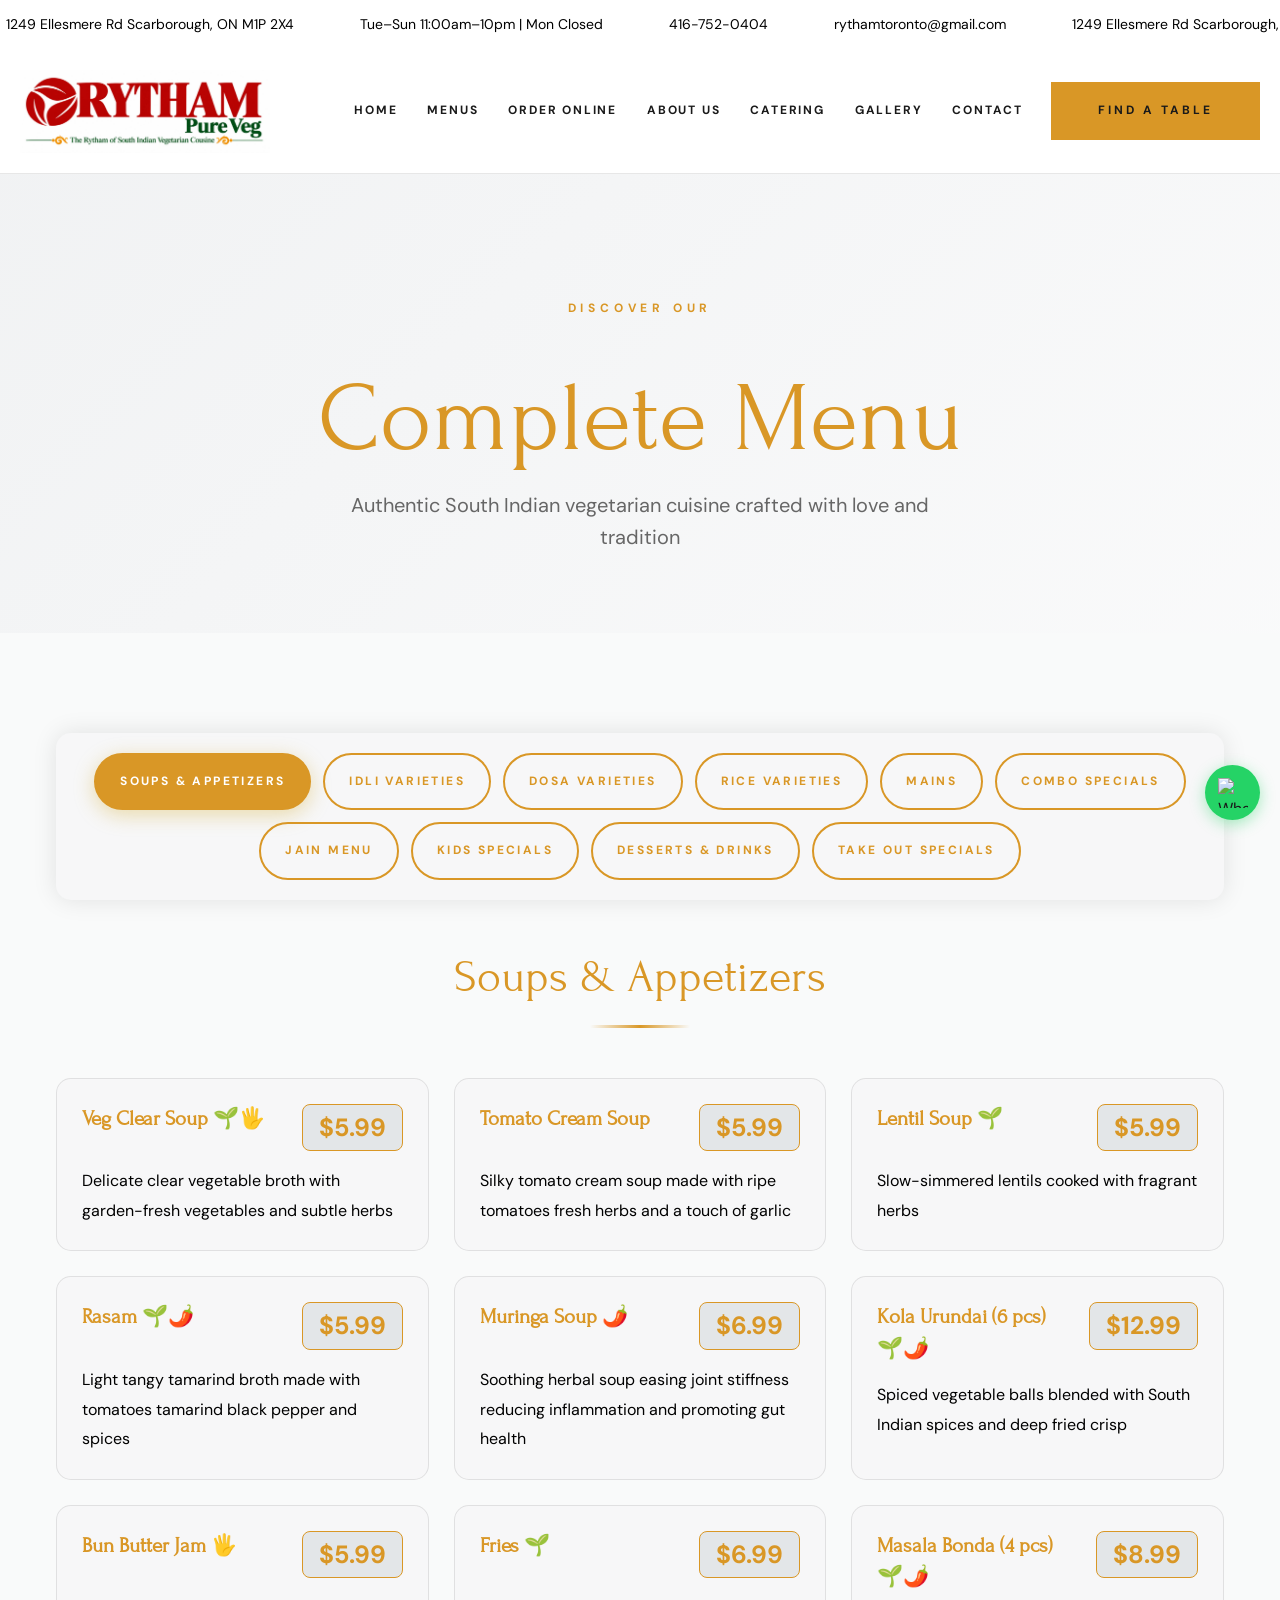
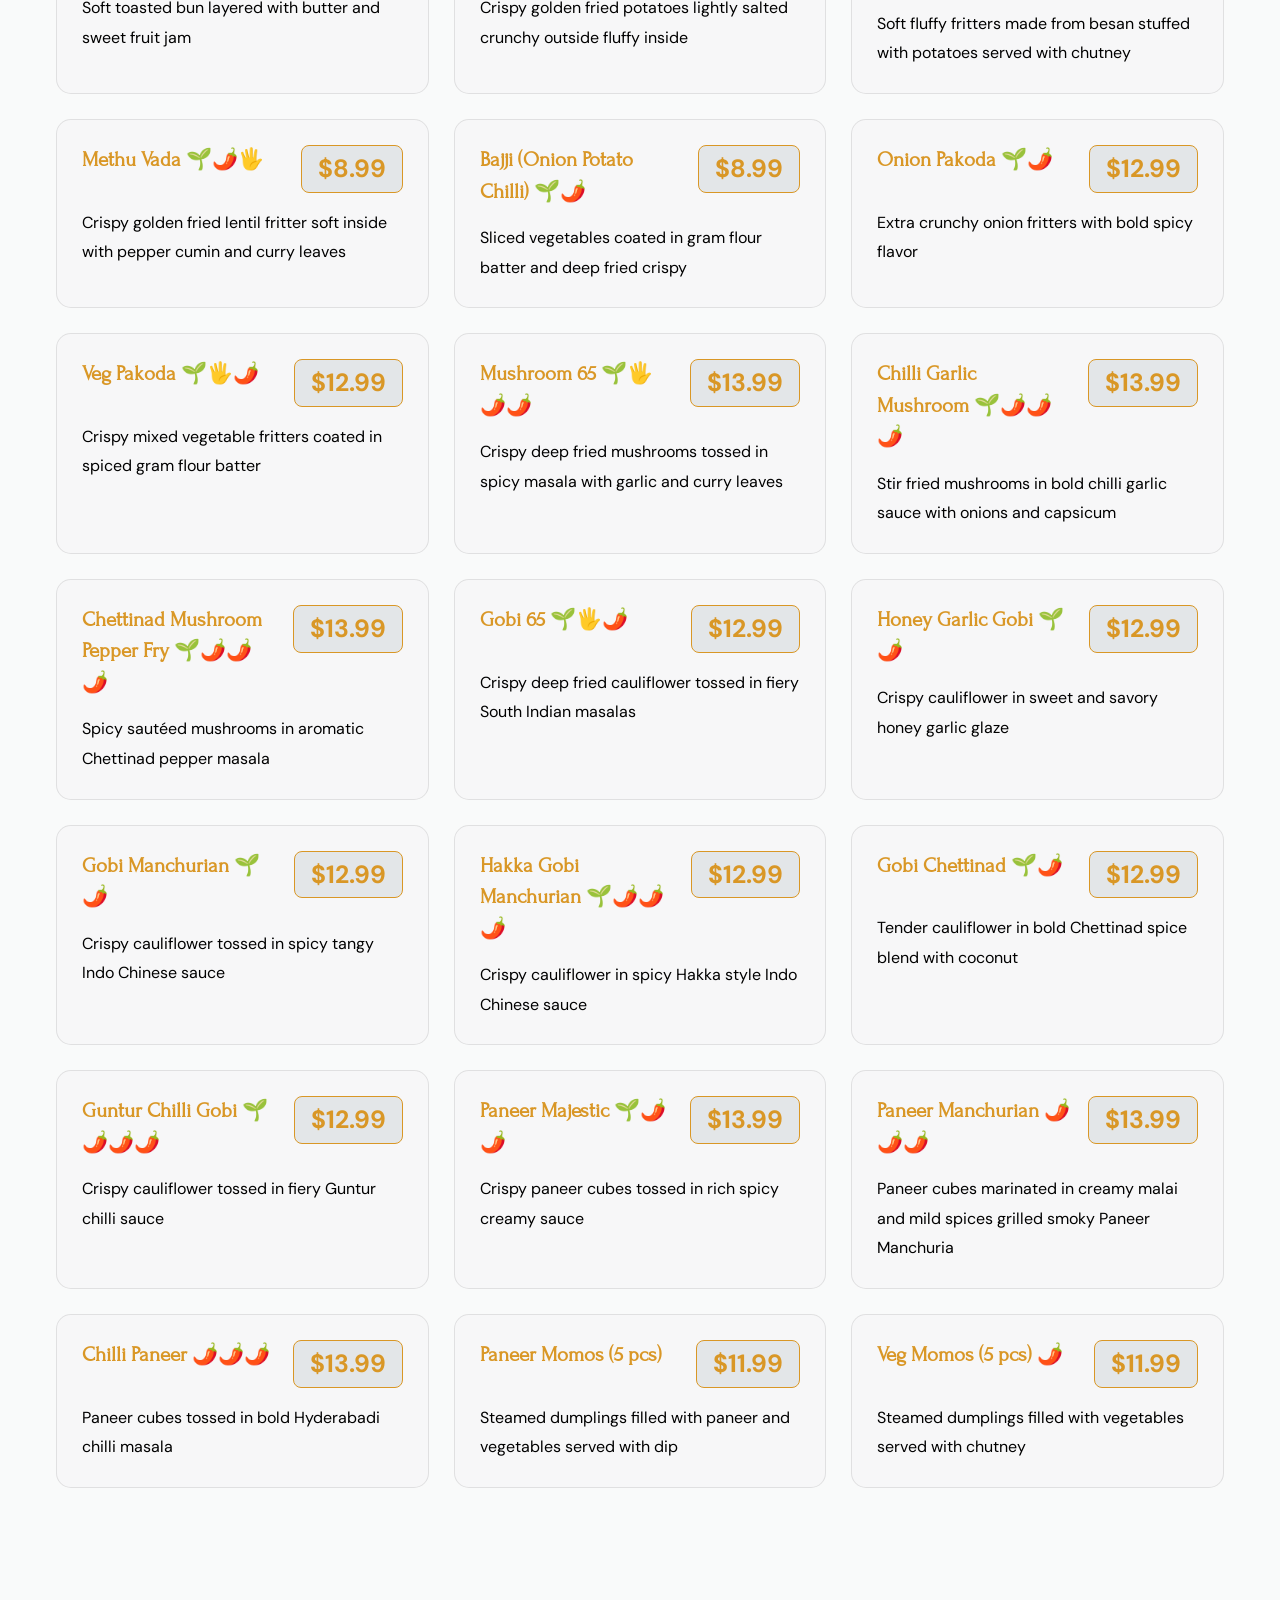
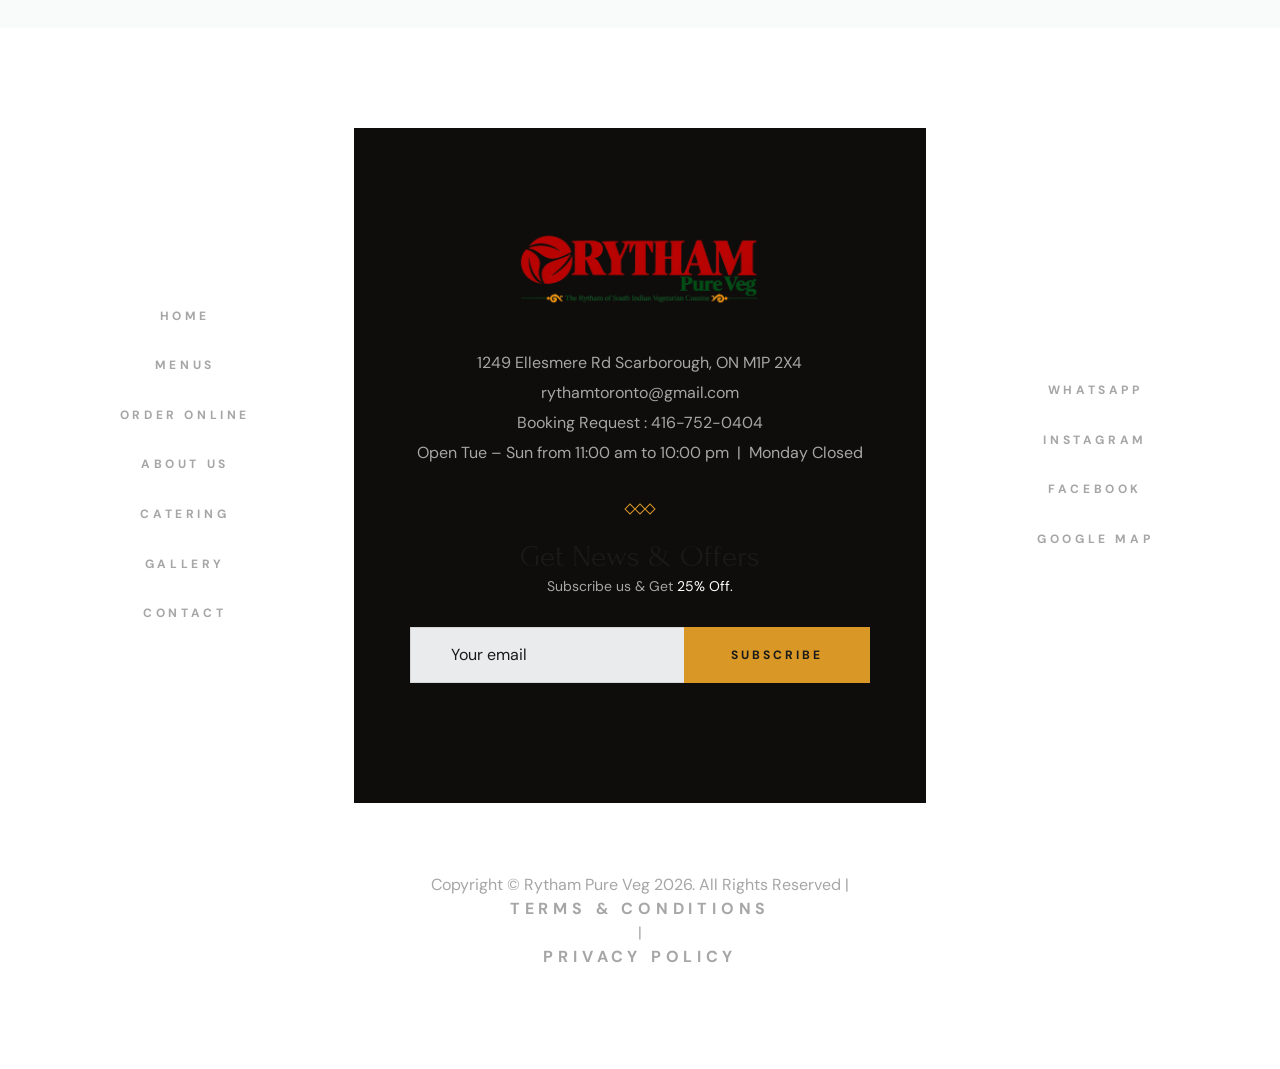
==== commit 56f210d3: "Update Rytham Veg website" ====
--- a/menus.html
+++ b/menus.html
@@ -1,4 +1,4 @@
-<!DOCTYPE html>
+﻿<!DOCTYPE html>
 <html lang="en">
 
 <head>
@@ -123,7 +123,7 @@
           <ion-icon name="time-outline" aria-hidden="true"></ion-icon>
         </div>
 
-        <span class="span">All Days : 11.00 am to 10.00 pm</span>
+        <span class="span">Tue&ndash;Sun 11:00am&ndash;10pm | Mon Closed</span>
       </div>
 
       <a href="tel:4167520404" class="topbar-item link">
@@ -157,7 +157,7 @@
           <ion-icon name="time-outline" aria-hidden="true"></ion-icon>
         </div>
 
-        <span class="span">All Days : 11.00 am to 10.00 pm</span>
+        <span class="span">Tue&ndash;Sun 11:00am&ndash;10pm | Mon Closed</span>
       </div>
 
       <a href="tel:4167520404" class="topbar-item link">
@@ -267,7 +267,7 @@
             ON M1P 2X4
           </address>
 
-          <p class="body-4 navbar-text">We're Open: All Days - 11.00 am to 10.00 pm</p>
+            Open Tue &#8211; Sun from 11:00 am to 10:00 pm &nbsp;|&nbsp; Monday Closed
 
           <a href="mailto:rythamtoronto@gmail.com" class="body-4 sidebar-link">rythamtoronto@gmail.com</a>
 
@@ -1709,7 +1709,7 @@
           <a href="tel:4167520404" class="body-4 contact-link">Booking Request : 416-752-0404</a>
 
           <p class="body-4">
-            WE'RE OPEN: All Days - 11am to 10pm
+            Open Tue &#8211; Sun from 11:00 am to 10:00 pm &nbsp;|&nbsp; Monday Closed
           </p>
 
           <div class="wrapper">
--- a/assets/css/style.css
+++ b/assets/css/style.css
@@ -1,4 +1,4 @@
-/*-----------------------------------*\
+﻿/*-----------------------------------*\
   #index.css
 \*-----------------------------------*/
 
@@ -1079,6 +1079,34 @@
   margin-block-end: 120px;
 }
 
+.about-img-wrapper {
+  position: relative;
+  display: inline-block;
+  width: 100%;
+  padding-inline-start: 50px;
+}
+
+.about-img-wrapper .w-100 {
+  display: block;
+  width: 100%;
+}
+
+.about-img-caption {
+  position: absolute;
+  bottom: 0;
+  left: 50px;
+  right: 0;
+  background: linear-gradient(to top, hsla(0, 0%, 0%, 0.82) 0%, hsla(0, 0%, 0%, 0.4) 60%, transparent 100%);
+  color: hsla(0, 0%, 100%, 1);
+  font-family: var(--fontFamily-forum);
+  font-size: 1.8rem;
+  font-weight: var(--weight-bold);
+  letter-spacing: 0.05em;
+  padding: 30px 20px 14px;
+  text-align: center;
+  pointer-events: none;
+}
+
 .about-banner > .w-100 { padding-inline-start: 50px; }
 
 .about .abs-img { position: absolute; }
@@ -1096,6 +1124,16 @@
   top: -65px;
   right: 0;
   overflow: hidden;
+  border-radius: 8px;
+  width: 160px;
+}
+
+.about .abs-img-2 img {
+  width: 100%;
+  height: auto;
+  display: block;
+  border-radius: 8px;
+  box-shadow: 0 4px 16px hsla(0, 0%, 0%, 0.25);
 }
 
 .about .abs-img-1::before {
@@ -1109,11 +1147,7 @@
 }
 
 .about .abs-img-2::before {
-  inset: 0;
-  background-image: url('../images/badge-2-bg.png');
-  background-repeat: no-repeat;
-  background-size: contain;
-  animation: rotate360 15s linear infinite;
+  display: none;
 }
 
 
@@ -1163,11 +1197,17 @@
 }
 
 .menu .section-subtitle {
-  color: hsl(38, 100%, 60%);
+  color: hsla(0, 0%, 100%, 1);
   text-align: center;
   font-style: italic;
   font-size: 1.5rem;
+  font-weight: var(--weight-bold);
   letter-spacing: var(--letterSpacing-3);
+  background: linear-gradient(135deg, hsl(38, 70%, 50%), hsl(30, 80%, 40%));
+  display: inline-block;
+  padding: 8px 32px;
+  border-radius: 4px;
+  margin-block-end: 16px;
 }
 
 .menu .section-title {
